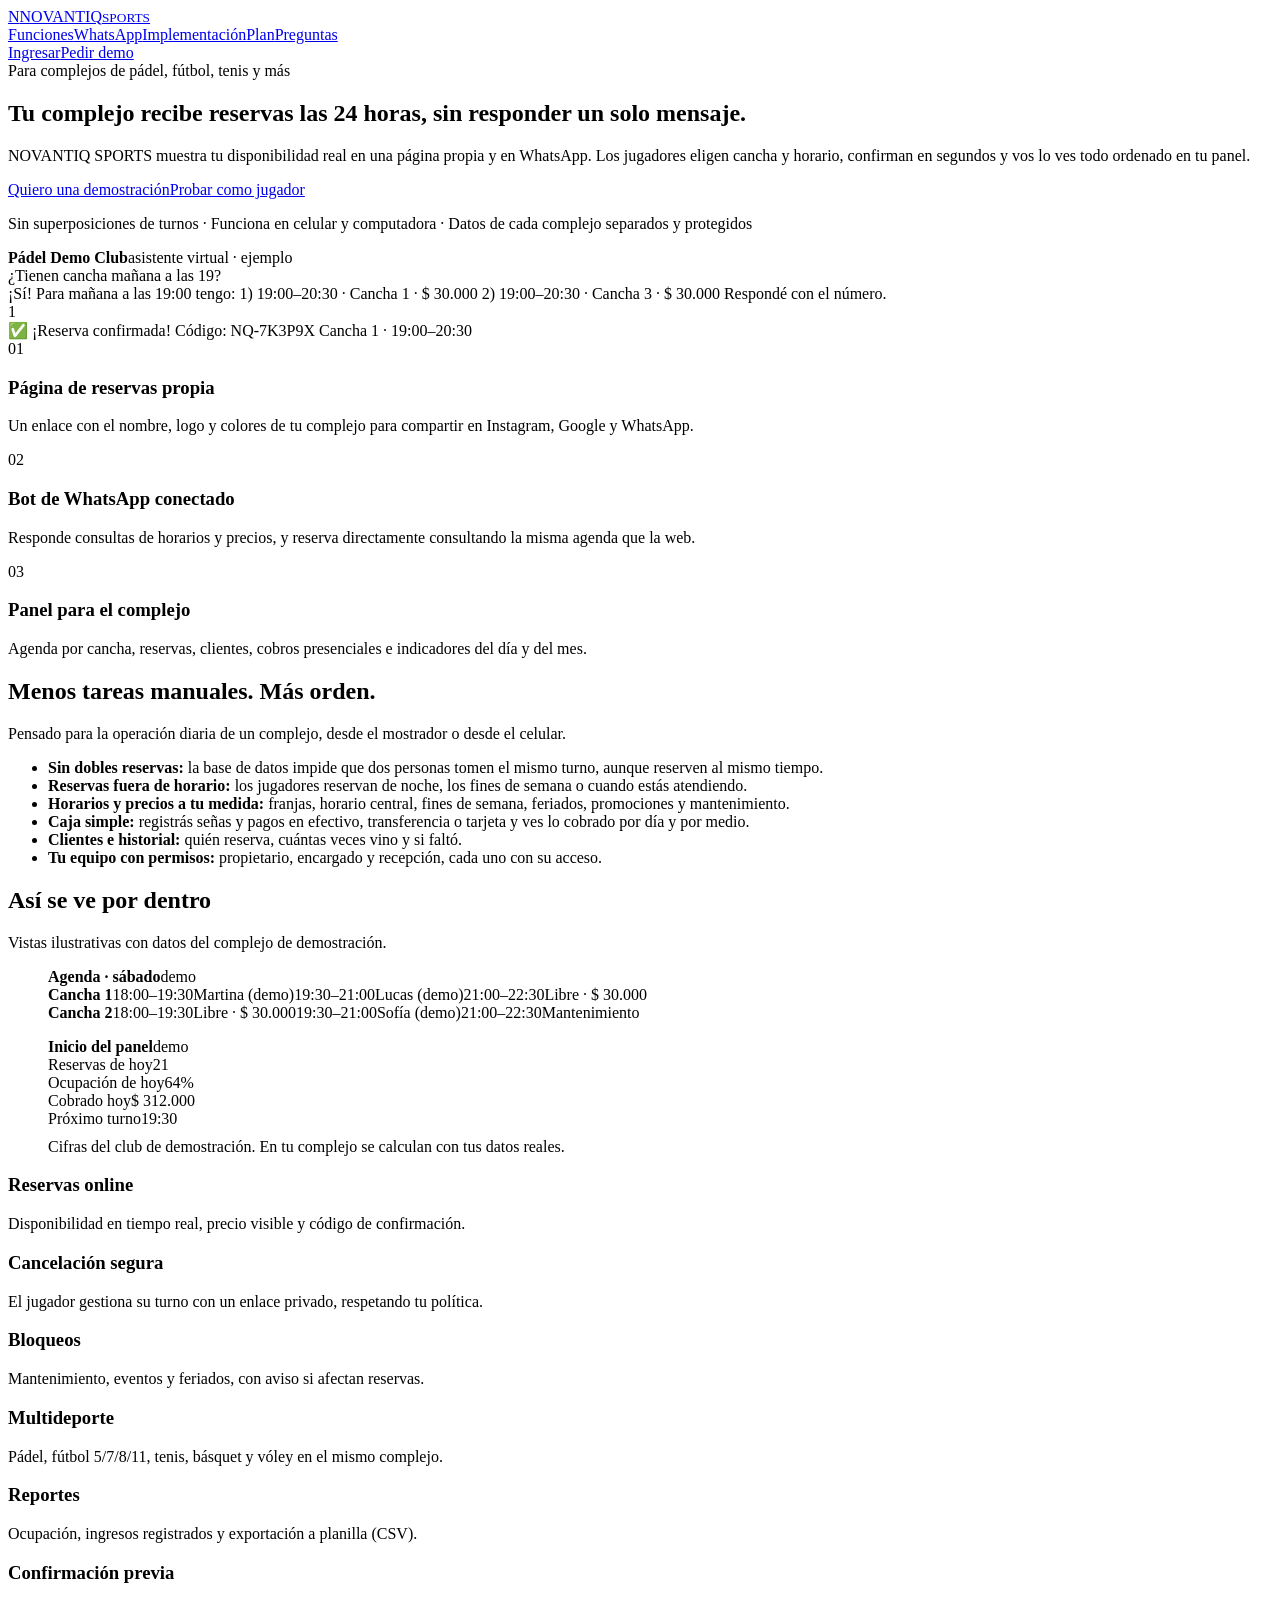
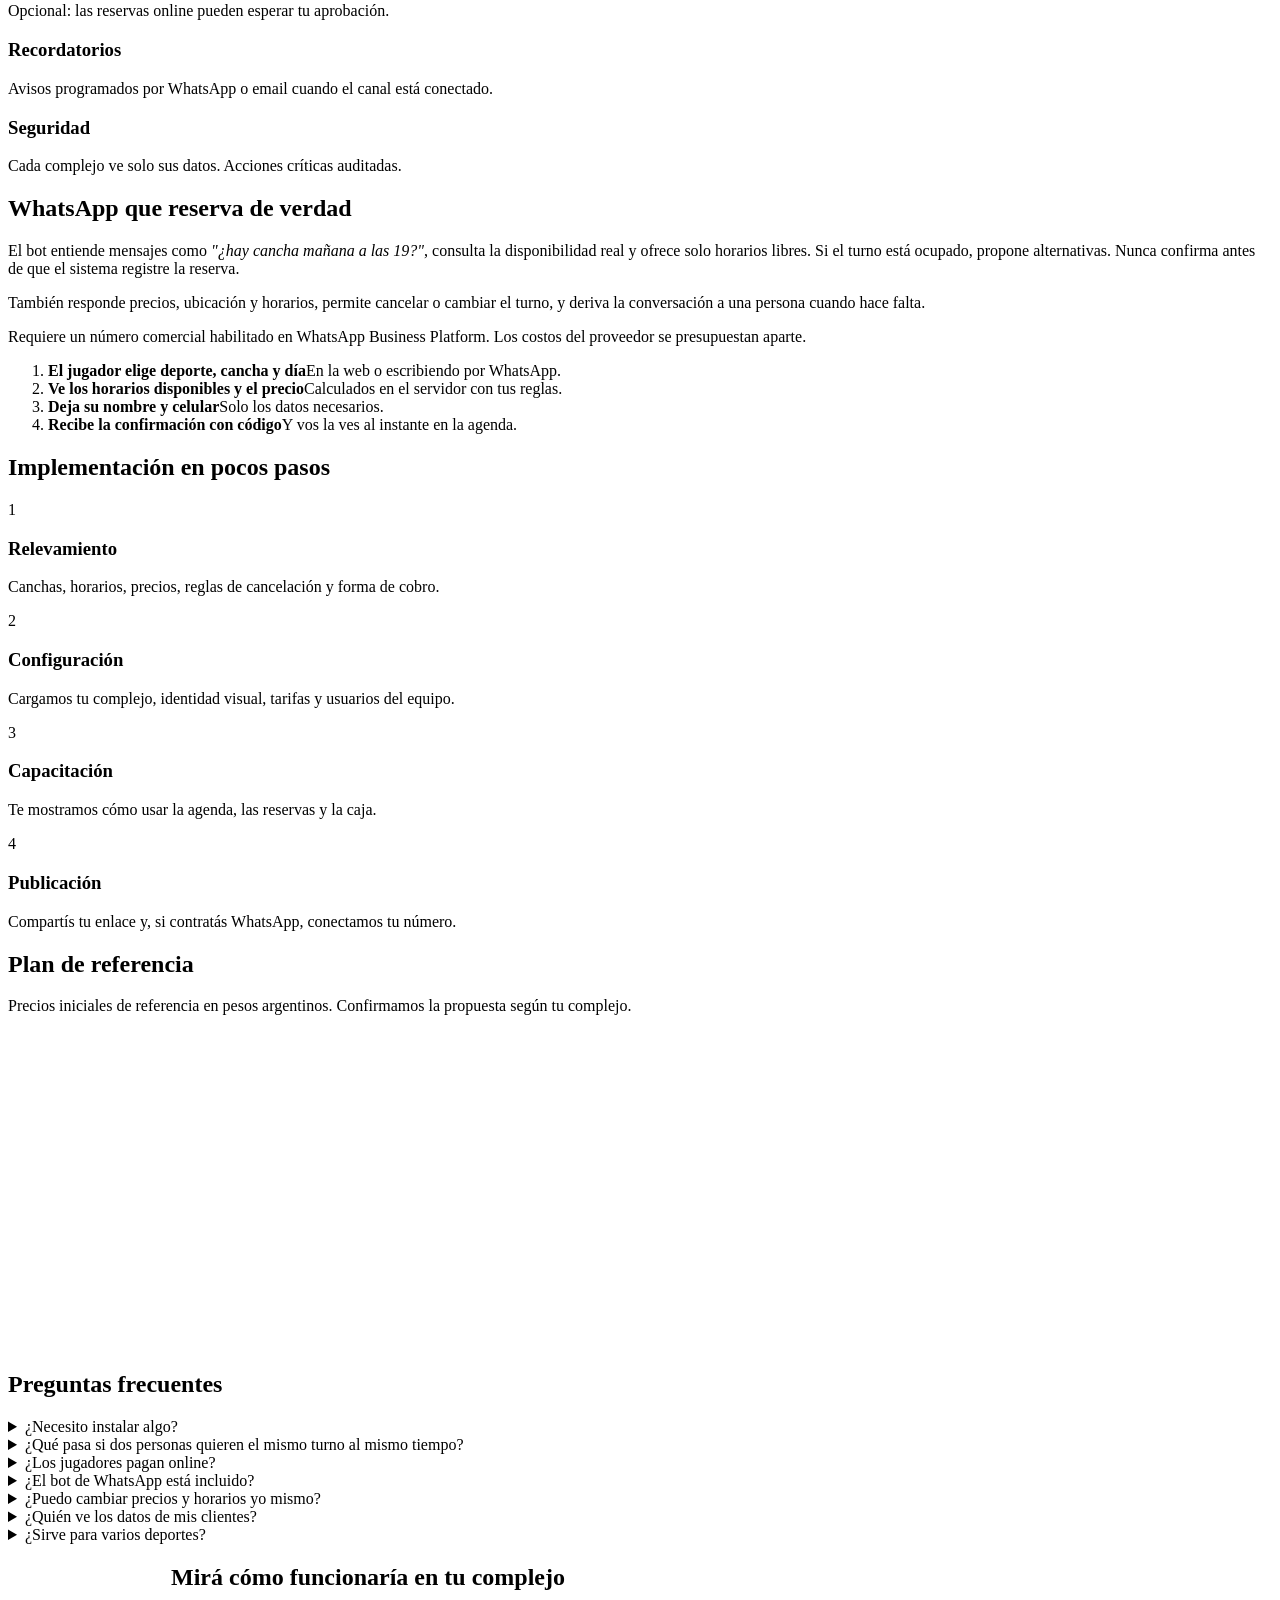
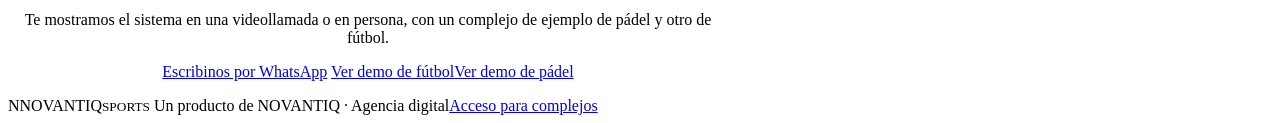
==== index.html @ 0470e84e "Publicación demo NOVANTIQ SPORTS" ====
<!doctype html>
<html lang="es">
<head>
  <meta charset="utf-8">
  <meta name="viewport" content="width=device-width, initial-scale=1">
  <title>NOVANTIQ SPORTS · Reservas online y por WhatsApp para complejos deportivos</title>
  <meta name="description" content="Sistema de reservas para canchas de pádel, fútbol y tenis: disponibilidad en tiempo real, bot de WhatsApp, agenda, caja y panel administrativo. Desarrollado por NOVANTIQ.">
  <meta property="og:title" content="NOVANTIQ SPORTS — Reservas para complejos deportivos">
  <meta property="og:description" content="Tus jugadores reservan solos, por la web o WhatsApp, sin superposiciones. Vos gestionás todo desde el celular.">
  <meta property="og:type" content="website">
  <meta name="theme-color" content="#0b0d0e">
  <link rel="icon" href="data:image/svg+xml,%3Csvg xmlns='http://www.w3.org/2000/svg' viewBox='0 0 32 32'%3E%3Crect width='32' height='32' rx='8' fill='%23c6ff3d'/%3E%3Ctext x='16' y='22' font-family='Arial' font-weight='900' font-size='17' text-anchor='middle' fill='%230b0d0e'%3EN%3C/text%3E%3C/svg%3E">
  <link rel="preconnect" href="https://fonts.googleapis.com">
  <link rel="stylesheet" href="https://fonts.googleapis.com/css2?family=Inter:wght@400;500;600;700&family=Space+Grotesk:wght@500;600;700&display=swap">
  <script type="module" crossorigin src="/novantiq-sports-demo/assets/index-CF0opkCV.js"></script>
  <link rel="modulepreload" crossorigin href="/novantiq-sports-demo/assets/ui-CecIe10a.js">
  <link rel="stylesheet" crossorigin href="/novantiq-sports-demo/assets/ui-BLBaG0Fy.css">
  <link rel="stylesheet" crossorigin href="/novantiq-sports-demo/assets/index-CpdHR9xT.css">
</head>
<body>
  <header class="l-nav"><div class="l-container row between">
    <a class="brand" href="./"><span class="brand-mark">N</span><span>NOVANTIQ<small>SPORTS</small></span></a>
    <nav class="l-links" aria-label="Principal"><a href="#funciones">Funciones</a><a href="#whatsapp">WhatsApp</a><a href="#implementacion">Implementación</a><a href="#plan">Plan</a><a href="#faq">Preguntas</a></nav>
    <div class="row"><a class="btn btn-ghost btn-sm" href="acceso.html">Ingresar</a><a class="btn btn-primary btn-sm" data-cta href="#demo">Pedir demo</a></div>
  </div></header>

  <main>
    <section class="l-hero"><div class="l-container l-hero-grid">
      <div class="stack-lg">
        <span class="badge b-accent">Para complejos de pádel, fútbol, tenis y más</span>
        <h1>Tu complejo recibe reservas <span class="hl">las 24 horas</span>, sin responder un solo mensaje.</h1>
        <p class="lead">NOVANTIQ SPORTS muestra tu disponibilidad real en una página propia y en WhatsApp. Los jugadores eligen cancha y horario, confirman en segundos y vos lo ves todo ordenado en tu panel.</p>
        <div class="row"><a class="btn btn-primary btn-lg" data-cta href="#demo">Quiero una demostración</a><a class="btn btn-lg" href="club/padel-demo">Probar como jugador</a></div>
        <p class="small muted">Sin superposiciones de turnos · Funciona en celular y computadora · Datos de cada complejo separados y protegidos</p>
      </div>
      <div class="l-phone" aria-label="Ejemplo ilustrativo de conversación con el bot (club de demostración)">
        <div class="l-phone-head"><strong>Pádel Demo Club</strong><span class="tiny">asistente virtual · ejemplo</span></div>
        <div class="l-chat">
          <div class="bubble in">¿Tienen cancha mañana a las 19?</div>
          <div class="bubble out">¡Sí! Para mañana a las 19:00 tengo:
1) 19:00–20:30 · Cancha 1 · $ 30.000
2) 19:00–20:30 · Cancha 3 · $ 30.000
Respondé con el número.</div>
          <div class="bubble in">1</div>
          <div class="bubble out">✅ ¡Reserva confirmada!
Código: NQ-7K3P9X
Cancha 1 · 19:00–20:30</div>
        </div>
      </div>
    </div></section>

    <section class="l-section" id="que-es"><div class="l-container grid grid-3">
      <div class="card stack"><span class="l-num">01</span><h3>Página de reservas propia</h3><p class="muted">Un enlace con el nombre, logo y colores de tu complejo para compartir en Instagram, Google y WhatsApp.</p></div>
      <div class="card stack"><span class="l-num">02</span><h3>Bot de WhatsApp conectado</h3><p class="muted">Responde consultas de horarios y precios, y reserva directamente consultando la misma agenda que la web.</p></div>
      <div class="card stack"><span class="l-num">03</span><h3>Panel para el complejo</h3><p class="muted">Agenda por cancha, reservas, clientes, cobros presenciales e indicadores del día y del mes.</p></div>
    </div></section>

    <section class="l-section" id="beneficios"><div class="l-container l-split">
      <div class="stack"><h2>Menos tareas manuales. Más orden.</h2><p class="muted">Pensado para la operación diaria de un complejo, desde el mostrador o desde el celular.</p></div>
      <ul class="l-checks">
        <li><b>Sin dobles reservas:</b> la base de datos impide que dos personas tomen el mismo turno, aunque reserven al mismo tiempo.</li>
        <li><b>Reservas fuera de horario:</b> los jugadores reservan de noche, los fines de semana o cuando estás atendiendo.</li>
        <li><b>Horarios y precios a tu medida:</b> franjas, horario central, fines de semana, feriados, promociones y mantenimiento.</li>
        <li><b>Caja simple:</b> registrás señas y pagos en efectivo, transferencia o tarjeta y ves lo cobrado por día y por medio.</li>
        <li><b>Clientes e historial:</b> quién reserva, cuántas veces vino y si faltó.</li>
        <li><b>Tu equipo con permisos:</b> propietario, encargado y recepción, cada uno con su acceso.</li>
      </ul>
    </div></section>

    <section class="l-section" id="funciones"><div class="l-container stack-lg">
      <div class="stack"><h2>Así se ve por dentro</h2><p class="muted">Vistas ilustrativas con datos del complejo de demostración.</p></div>
      <div class="grid grid-2">
        <figure class="card l-mock" aria-label="Vista previa del calendario de reservas">
          <figcaption class="row between"><strong>Agenda · sábado</strong><span class="badge b-accent">demo</span></figcaption>
          <div class="l-agenda">
            <div><b>Cancha 1</b><span class="ag-item booked"><span class="when">18:00–19:30</span>Martina (demo)</span><span class="ag-item booked"><span class="when">19:30–21:00</span>Lucas (demo)</span><span class="ag-item free"><span class="when">21:00–22:30</span>Libre · $ 30.000</span></div>
            <div><b>Cancha 2</b><span class="ag-item free"><span class="when">18:00–19:30</span>Libre · $ 30.000</span><span class="ag-item pending"><span class="when">19:30–21:00</span>Sofía (demo)</span><span class="ag-item blocked"><span class="when">21:00–22:30</span>Mantenimiento</span></div>
          </div>
        </figure>
        <figure class="card l-mock" aria-label="Vista previa del panel administrativo">
          <figcaption class="row between"><strong>Inicio del panel</strong><span class="badge b-accent">demo</span></figcaption>
          <div class="grid grid-2" style="gap:10px">
            <div class="card card-tight kpi"><span class="label">Reservas de hoy</span><span class="value">21</span></div>
            <div class="card card-tight kpi"><span class="label">Ocupación de hoy</span><span class="value">64%</span></div>
            <div class="card card-tight kpi"><span class="label">Cobrado hoy</span><span class="value">$ 312.000</span></div>
            <div class="card card-tight kpi"><span class="label">Próximo turno</span><span class="value">19:30</span></div>
          </div>
          <p class="tiny muted" style="margin:10px 0 0">Cifras del club de demostración. En tu complejo se calculan con tus datos reales.</p>
        </figure>
      </div>
      <div class="grid grid-4">
        <div class="card card-tight"><h3>Reservas online</h3><p class="small muted">Disponibilidad en tiempo real, precio visible y código de confirmación.</p></div>
        <div class="card card-tight"><h3>Cancelación segura</h3><p class="small muted">El jugador gestiona su turno con un enlace privado, respetando tu política.</p></div>
        <div class="card card-tight"><h3>Bloqueos</h3><p class="small muted">Mantenimiento, eventos y feriados, con aviso si afectan reservas.</p></div>
        <div class="card card-tight"><h3>Multideporte</h3><p class="small muted">Pádel, fútbol 5/7/8/11, tenis, básquet y vóley en el mismo complejo.</p></div>
        <div class="card card-tight"><h3>Reportes</h3><p class="small muted">Ocupación, ingresos registrados y exportación a planilla (CSV).</p></div>
        <div class="card card-tight"><h3>Confirmación previa</h3><p class="small muted">Opcional: las reservas online pueden esperar tu aprobación.</p></div>
        <div class="card card-tight"><h3>Recordatorios</h3><p class="small muted">Avisos programados por WhatsApp o email cuando el canal está conectado.</p></div>
        <div class="card card-tight"><h3>Seguridad</h3><p class="small muted">Cada complejo ve solo sus datos. Acciones críticas auditadas.</p></div>
      </div>
    </div></section>

    <section class="l-section" id="whatsapp"><div class="l-container l-split">
      <div class="stack"><h2>WhatsApp que reserva de verdad</h2>
        <p class="muted">El bot entiende mensajes como <i>"¿hay cancha mañana a las 19?"</i>, consulta la disponibilidad real y ofrece solo horarios libres. Si el turno está ocupado, propone alternativas. Nunca confirma antes de que el sistema registre la reserva.</p>
        <p class="muted">También responde precios, ubicación y horarios, permite cancelar o cambiar el turno, y deriva la conversación a una persona cuando hace falta.</p>
        <p class="small muted">Requiere un número comercial habilitado en WhatsApp Business Platform. Los costos del proveedor se presupuestan aparte.</p></div>
      <ol class="l-steps">
        <li><b>El jugador elige deporte, cancha y día</b><span>En la web o escribiendo por WhatsApp.</span></li>
        <li><b>Ve los horarios disponibles y el precio</b><span>Calculados en el servidor con tus reglas.</span></li>
        <li><b>Deja su nombre y celular</b><span>Solo los datos necesarios.</span></li>
        <li><b>Recibe la confirmación con código</b><span>Y vos la ves al instante en la agenda.</span></li>
      </ol>
    </div></section>

    <section class="l-section" id="implementacion"><div class="l-container stack-lg">
      <h2>Implementación en pocos pasos</h2>
      <div class="grid grid-4">
        <div class="card stack"><span class="l-num">1</span><h3>Relevamiento</h3><p class="small muted">Canchas, horarios, precios, reglas de cancelación y forma de cobro.</p></div>
        <div class="card stack"><span class="l-num">2</span><h3>Configuración</h3><p class="small muted">Cargamos tu complejo, identidad visual, tarifas y usuarios del equipo.</p></div>
        <div class="card stack"><span class="l-num">3</span><h3>Capacitación</h3><p class="small muted">Te mostramos cómo usar la agenda, las reservas y la caja.</p></div>
        <div class="card stack"><span class="l-num">4</span><h3>Publicación</h3><p class="small muted">Compartís tu enlace y, si contratás WhatsApp, conectamos tu número.</p></div>
      </div>
    </div></section>

    <section class="l-section" id="plan"><div class="l-container stack-lg">
      <div class="stack"><h2>Plan de referencia</h2><p class="muted">Precios iniciales de referencia en pesos argentinos. Confirmamos la propuesta según tu complejo.</p></div>
      <div id="plans" class="grid grid-2"><div class="card skeleton" style="height:320px"></div></div>
    </div></section>

    <section class="l-section" id="faq"><div class="l-container stack-lg" style="max-width:820px">
      <h2>Preguntas frecuentes</h2>
      <details class="card"><summary>¿Necesito instalar algo?</summary><p class="muted">No. Funciona en el navegador del celular o la computadora. Tus jugadores tampoco necesitan descargar nada.</p></details>
      <details class="card"><summary>¿Qué pasa si dos personas quieren el mismo turno al mismo tiempo?</summary><p class="muted">Solo una reserva se confirma. La otra persona recibe un aviso de que el horario ya no está disponible y puede elegir otro.</p></details>
      <details class="card"><summary>¿Los jugadores pagan online?</summary><p class="muted">En esta versión el pago se realiza en el complejo y lo registrás en la caja del panel. Los pagos y señas online están planificados para una próxima etapa.</p></details>
      <details class="card"><summary>¿El bot de WhatsApp está incluido?</summary><p class="muted">La integración está incluida en el plan. Para que funcione con tu número se necesita habilitarlo en WhatsApp Business Platform; las tarifas que cobra el proveedor por mensaje se presupuestan aparte.</p></details>
      <details class="card"><summary>¿Puedo cambiar precios y horarios yo mismo?</summary><p class="muted">Sí, desde el panel. Los cambios no modifican las reservas ya confirmadas: si un cambio afecta turnos futuros, el sistema te avisa antes de aplicarlo.</p></details>
      <details class="card"><summary>¿Quién ve los datos de mis clientes?</summary><p class="muted">Solo tu equipo. NOVANTIQ accede únicamente si vos lo autorizás, por tiempo limitado y con registro de auditoría.</p></details>
      <details class="card"><summary>¿Sirve para varios deportes?</summary><p class="muted">Sí: pádel, fútbol 5, 7, 8 y 11, tenis, básquet y vóley, con canchas de distintas características y precios.</p></details>
    </div></section>

    <section class="l-section l-cta" id="demo"><div class="l-container stack-lg" style="text-align:center;max-width:720px">
      <h2>Mirá cómo funcionaría en tu complejo</h2>
      <p class="muted">Te mostramos el sistema en una videollamada o en persona, con un complejo de ejemplo de pádel y otro de fútbol.</p>
      <div class="row" style="justify-content:center"><a class="btn btn-primary btn-lg" id="cta-wa" href="#" target="_blank" rel="noopener">Escribinos por WhatsApp</a>
        <a class="btn btn-lg" href="club/futbol-demo">Ver demo de fútbol</a><a class="btn btn-lg" href="club/padel-demo">Ver demo de pádel</a></div>
      <p class="small muted" id="cta-note"></p>
    </div></section>
  </main>

  <footer class="l-footer"><div class="l-container row between"><span class="brand"><span class="brand-mark">N</span><span>NOVANTIQ<small>SPORTS</small></span></span>
    <span class="small muted">Un producto de NOVANTIQ · Agencia digital</span><a class="small" href="acceso.html">Acceso para complejos</a></div></footer>
</body>
</html>
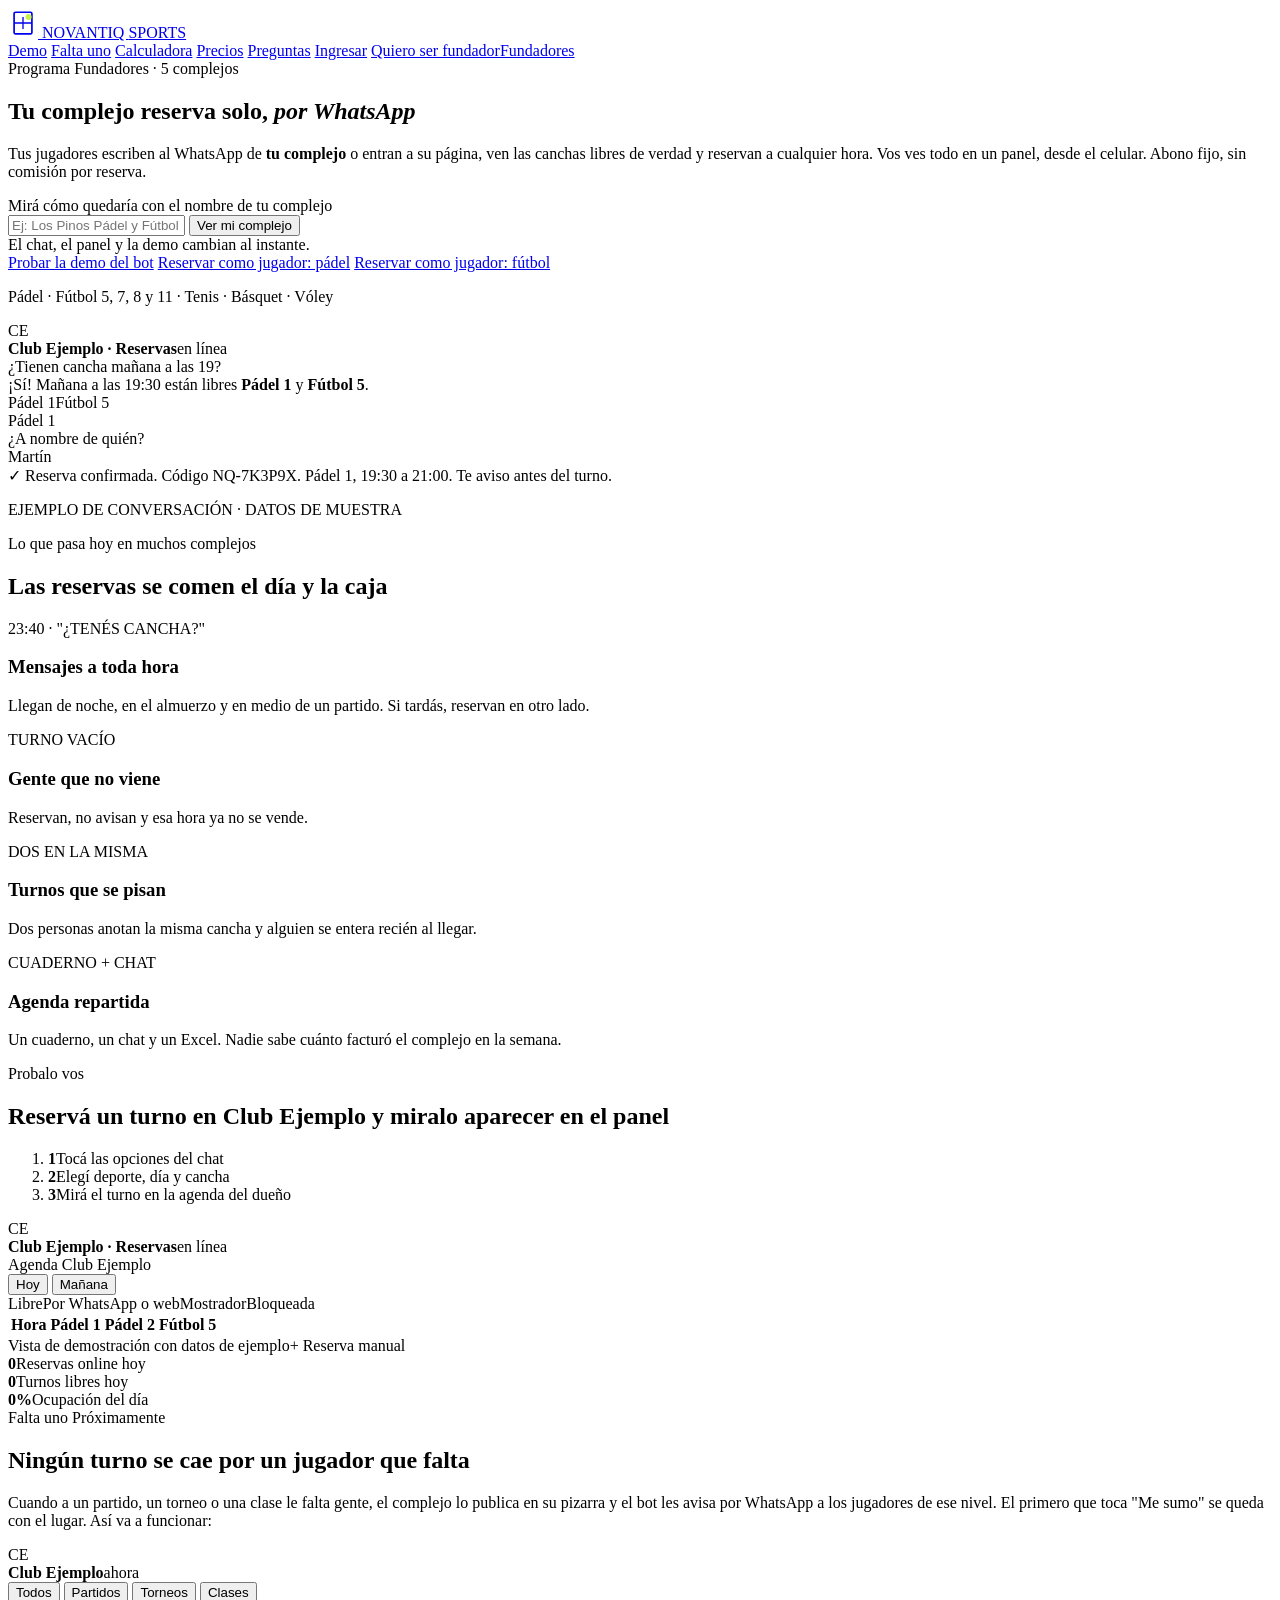
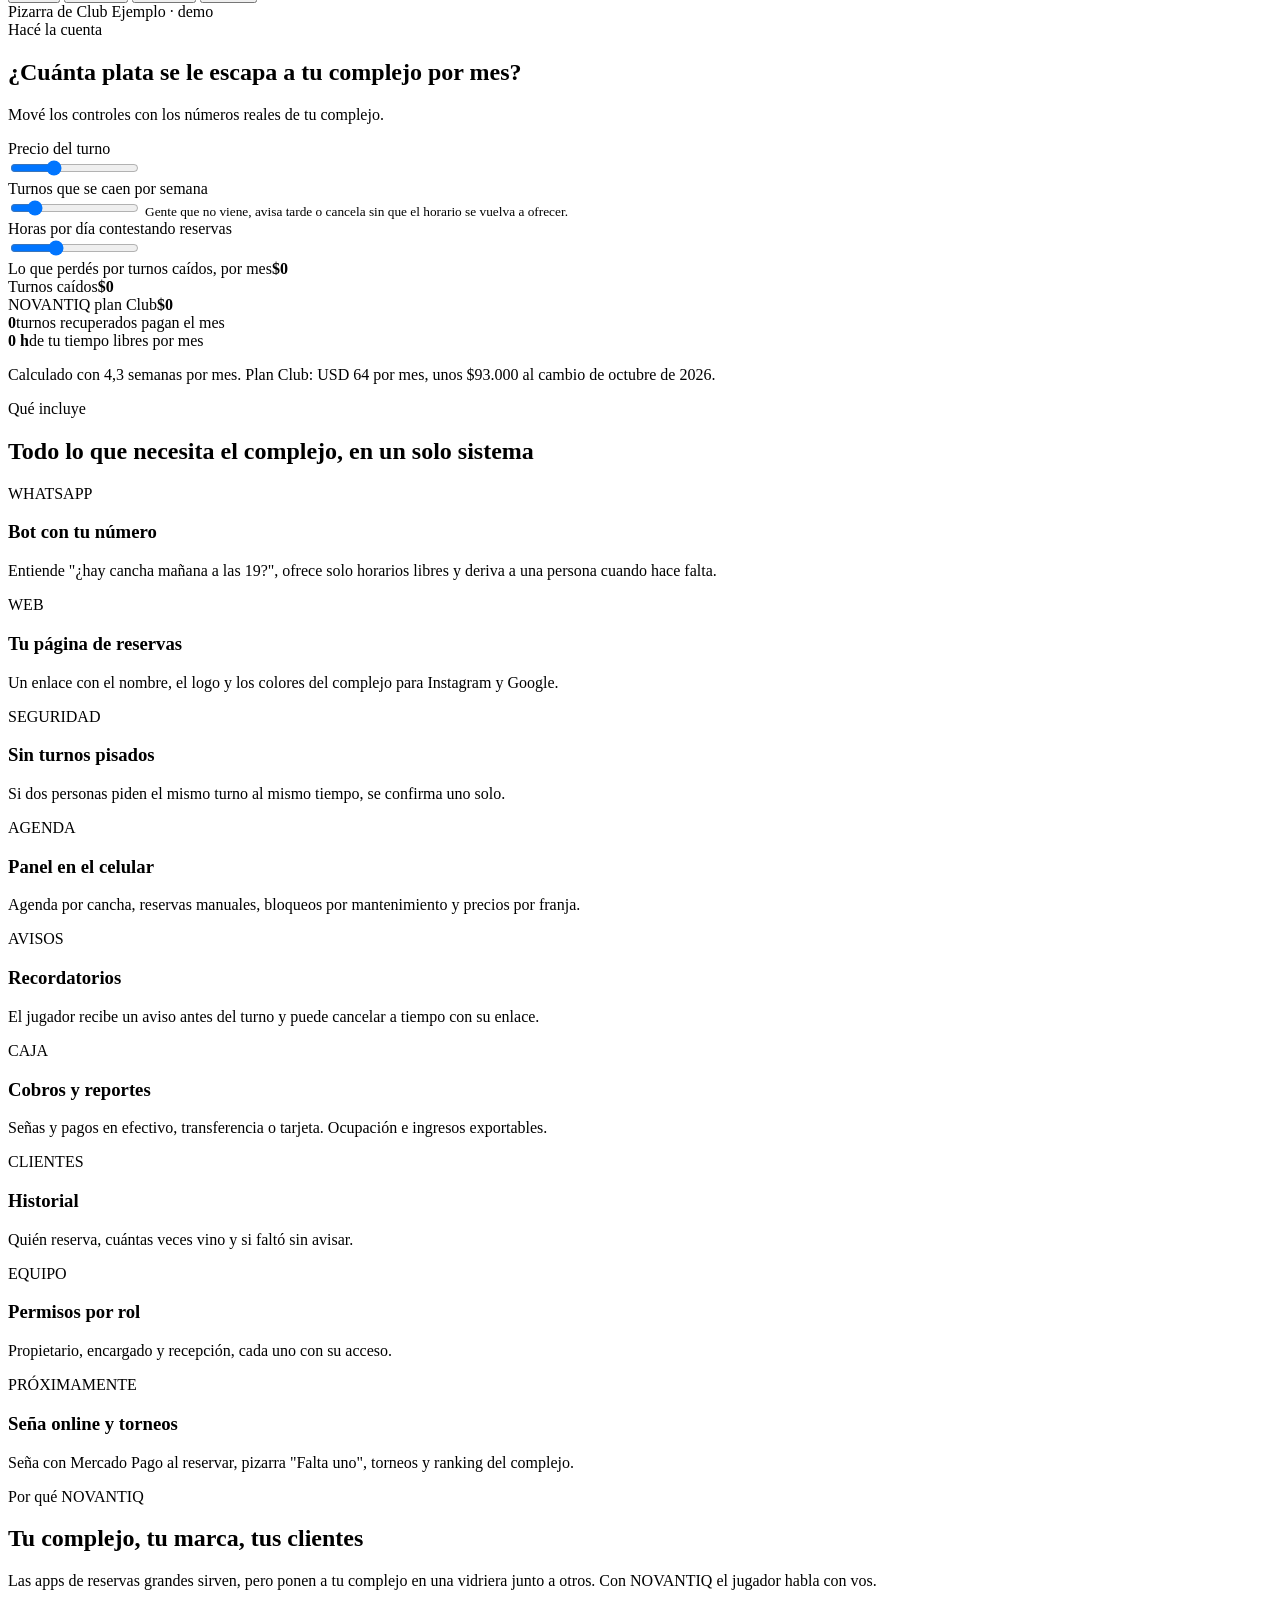
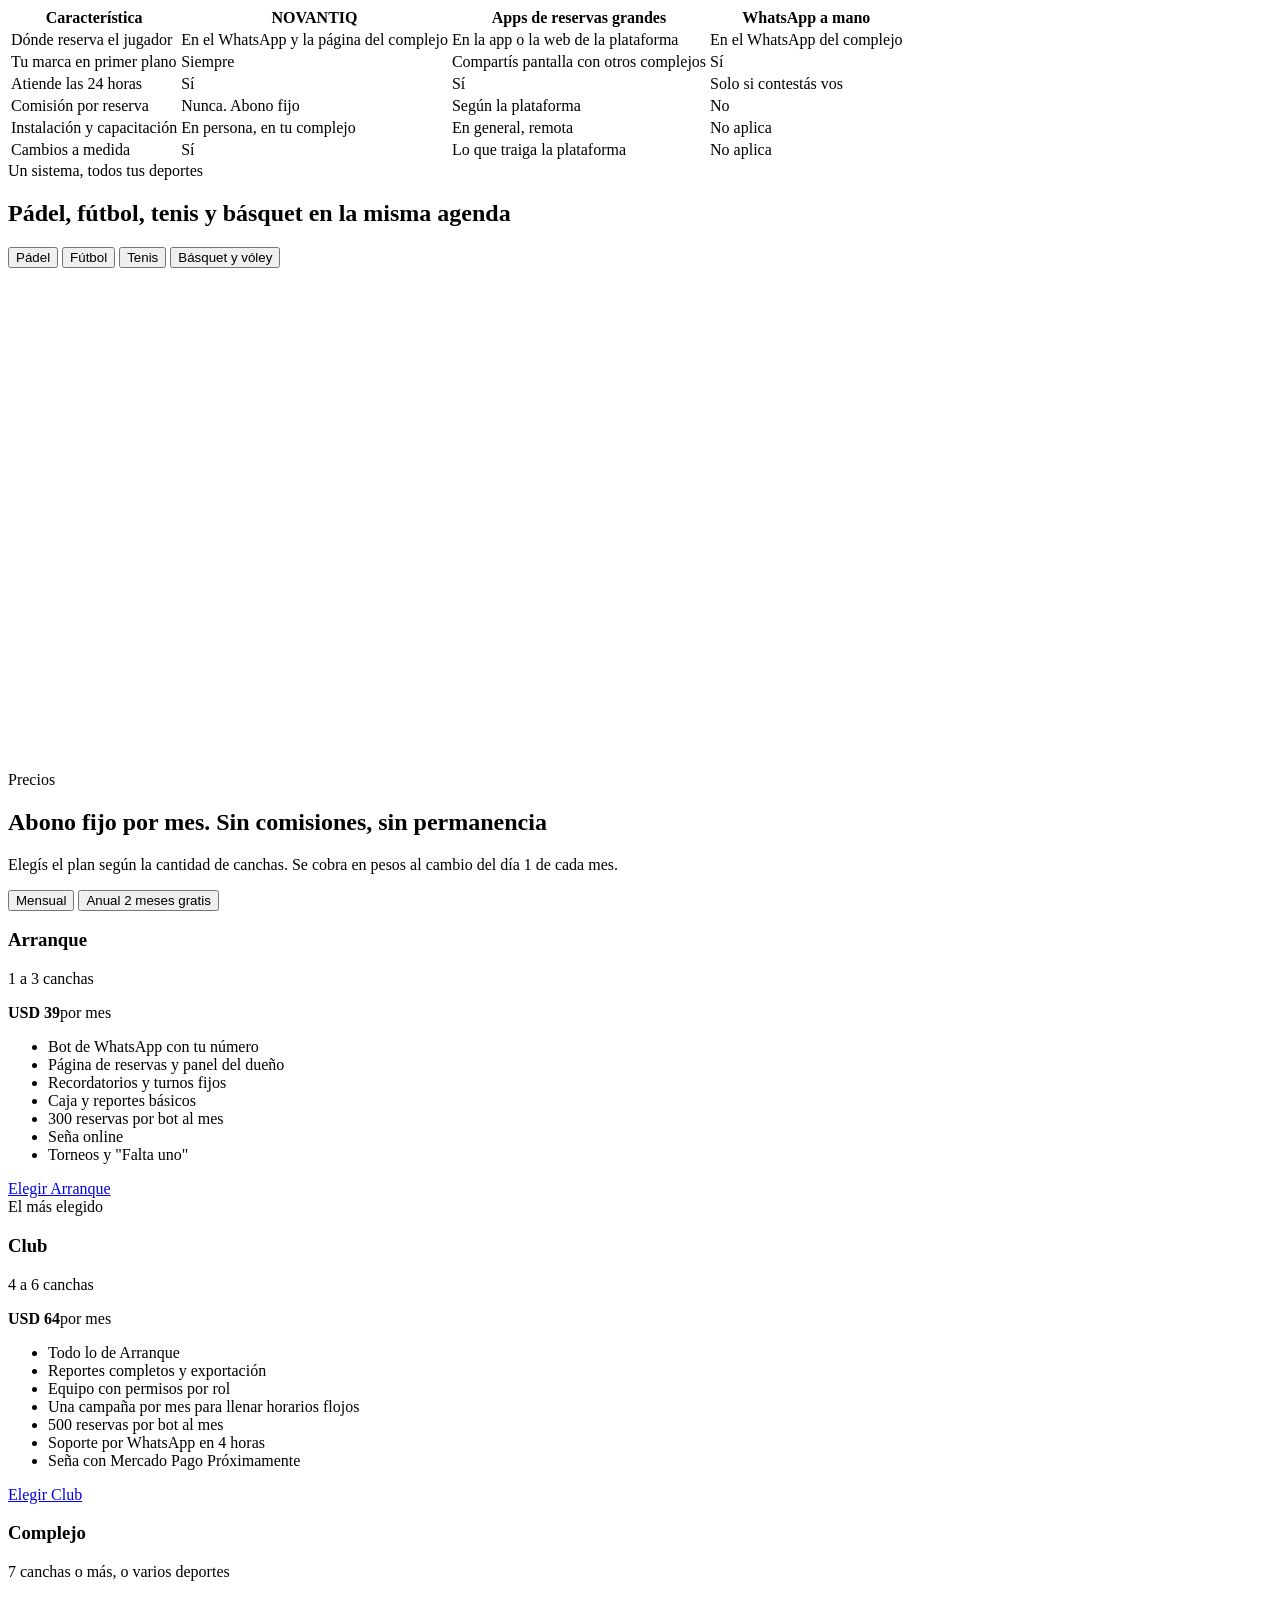
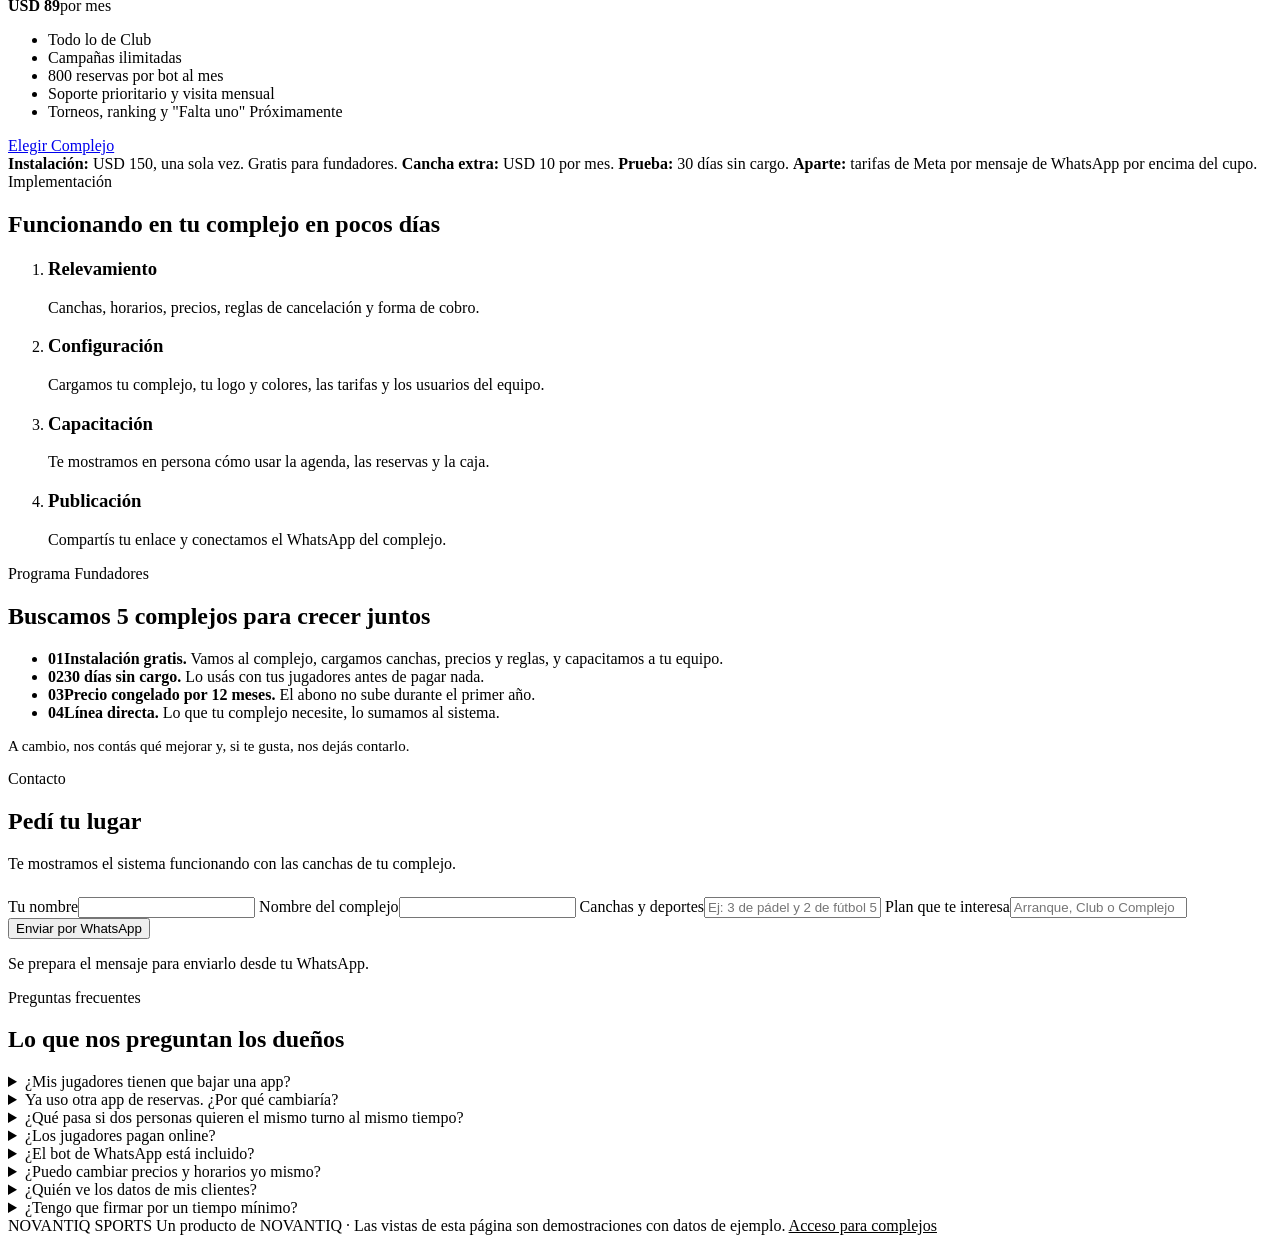
==== commit d91e64ab: "Publicar la nueva landing de NOVANTIQ SPORTS La portada pasa a ser la landing rediseñada (fuente en " ====
--- a/index.html
+++ b/index.html
@@ -2,153 +2,406 @@
 <html lang="es">
 <head>
   <meta charset="utf-8">
-  <meta name="viewport" content="width=device-width, initial-scale=1">
-  <title>NOVANTIQ SPORTS · Reservas online y por WhatsApp para complejos deportivos</title>
-  <meta name="description" content="Sistema de reservas para canchas de pádel, fútbol y tenis: disponibilidad en tiempo real, bot de WhatsApp, agenda, caja y panel administrativo. Desarrollado por NOVANTIQ.">
-  <meta property="og:title" content="NOVANTIQ SPORTS — Reservas para complejos deportivos">
-  <meta property="og:description" content="Tus jugadores reservan solos, por la web o WhatsApp, sin superposiciones. Vos gestionás todo desde el celular.">
+  <meta name="viewport" content="width=device-width, initial-scale=1, viewport-fit=cover">
+  <title>NOVANTIQ SPORTS · Reservas por WhatsApp y online para complejos deportivos</title>
+  <meta name="description" content="Tu complejo de pádel, fútbol, tenis o básquet reserva solo, por WhatsApp y por la web, con disponibilidad real, recordatorios y un panel para el dueño. Desarrollado por NOVANTIQ.">
+  <meta property="og:title" content="NOVANTIQ SPORTS — Tu complejo reserva solo, por WhatsApp">
+  <meta property="og:description" content="Disponibilidad real, sin turnos pisados y con todo el control desde el celular. Abono fijo, sin comisión por reserva.">
   <meta property="og:type" content="website">
-  <meta name="theme-color" content="#0b0d0e">
-  <link rel="icon" href="data:image/svg+xml,%3Csvg xmlns='http://www.w3.org/2000/svg' viewBox='0 0 32 32'%3E%3Crect width='32' height='32' rx='8' fill='%23c6ff3d'/%3E%3Ctext x='16' y='22' font-family='Arial' font-weight='900' font-size='17' text-anchor='middle' fill='%230b0d0e'%3EN%3C/text%3E%3C/svg%3E">
+  <meta name="theme-color" content="#0B1F2A">
+  <link rel="icon" href="data:image/svg+xml,%3Csvg xmlns='http://www.w3.org/2000/svg' viewBox='0 0 32 32'%3E%3Crect width='32' height='32' rx='7' fill='%230B1F2A'/%3E%3Crect x='7' y='5' width='18' height='22' rx='1.5' fill='none' stroke='%23EAF2F0' stroke-width='1.8'/%3E%3Cpath d='M7 16h18M16 9.5v13' stroke='%23EAF2F0' stroke-width='1.4'/%3E%3Ccircle cx='21.5' cy='10' r='3' fill='%23C8F048'/%3E%3C/svg%3E">
   <link rel="preconnect" href="https://fonts.googleapis.com">
-  <link rel="stylesheet" href="https://fonts.googleapis.com/css2?family=Inter:wght@400;500;600;700&family=Space+Grotesk:wght@500;600;700&display=swap">
-  <script type="module" crossorigin src="/novantiq-sports-demo/assets/index-CF0opkCV.js"></script>
-  <link rel="modulepreload" crossorigin href="/novantiq-sports-demo/assets/ui-CecIe10a.js">
-  <link rel="stylesheet" crossorigin href="/novantiq-sports-demo/assets/ui-BLBaG0Fy.css">
-  <link rel="stylesheet" crossorigin href="/novantiq-sports-demo/assets/index-CpdHR9xT.css">
+  <link rel="preconnect" href="https://fonts.gstatic.com" crossorigin>
+  <link rel="stylesheet" href="https://fonts.googleapis.com/css2?family=Archivo:wdth,wght@62..125,500..900&family=Figtree:wght@400;500;600;700&family=JetBrains+Mono:wght@500;700&display=swap">
+  <link rel="stylesheet" crossorigin href="/novantiq-sports-demo/assets/landing-6b359d8d.css">
 </head>
 <body>
-  <header class="l-nav"><div class="l-container row between">
-    <a class="brand" href="./"><span class="brand-mark">N</span><span>NOVANTIQ<small>SPORTS</small></span></a>
-    <nav class="l-links" aria-label="Principal"><a href="#funciones">Funciones</a><a href="#whatsapp">WhatsApp</a><a href="#implementacion">Implementación</a><a href="#plan">Plan</a><a href="#faq">Preguntas</a></nav>
-    <div class="row"><a class="btn btn-ghost btn-sm" href="acceso.html">Ingresar</a><a class="btn btn-primary btn-sm" data-cta href="#demo">Pedir demo</a></div>
-  </div></header>
-
-  <main>
-    <section class="l-hero"><div class="l-container l-hero-grid">
-      <div class="stack-lg">
-        <span class="badge b-accent">Para complejos de pádel, fútbol, tenis y más</span>
-        <h1>Tu complejo recibe reservas <span class="hl">las 24 horas</span>, sin responder un solo mensaje.</h1>
-        <p class="lead">NOVANTIQ SPORTS muestra tu disponibilidad real en una página propia y en WhatsApp. Los jugadores eligen cancha y horario, confirman en segundos y vos lo ves todo ordenado en tu panel.</p>
-        <div class="row"><a class="btn btn-primary btn-lg" data-cta href="#demo">Quiero una demostración</a><a class="btn btn-lg" href="club/padel-demo">Probar como jugador</a></div>
-        <p class="small muted">Sin superposiciones de turnos · Funciona en celular y computadora · Datos de cada complejo separados y protegidos</p>
-      </div>
-      <div class="l-phone" aria-label="Ejemplo ilustrativo de conversación con el bot (club de demostración)">
-        <div class="l-phone-head"><strong>Pádel Demo Club</strong><span class="tiny">asistente virtual · ejemplo</span></div>
-        <div class="l-chat">
-          <div class="bubble in">¿Tienen cancha mañana a las 19?</div>
-          <div class="bubble out">¡Sí! Para mañana a las 19:00 tengo:
-1) 19:00–20:30 · Cancha 1 · $ 30.000
-2) 19:00–20:30 · Cancha 3 · $ 30.000
-Respondé con el número.</div>
-          <div class="bubble in">1</div>
-          <div class="bubble out">✅ ¡Reserva confirmada!
-Código: NQ-7K3P9X
-Cancha 1 · 19:00–20:30</div>
-        </div>
-      </div>
-    </div></section>
-
-    <section class="l-section" id="que-es"><div class="l-container grid grid-3">
-      <div class="card stack"><span class="l-num">01</span><h3>Página de reservas propia</h3><p class="muted">Un enlace con el nombre, logo y colores de tu complejo para compartir en Instagram, Google y WhatsApp.</p></div>
-      <div class="card stack"><span class="l-num">02</span><h3>Bot de WhatsApp conectado</h3><p class="muted">Responde consultas de horarios y precios, y reserva directamente consultando la misma agenda que la web.</p></div>
-      <div class="card stack"><span class="l-num">03</span><h3>Panel para el complejo</h3><p class="muted">Agenda por cancha, reservas, clientes, cobros presenciales e indicadores del día y del mes.</p></div>
-    </div></section>
-
-    <section class="l-section" id="beneficios"><div class="l-container l-split">
-      <div class="stack"><h2>Menos tareas manuales. Más orden.</h2><p class="muted">Pensado para la operación diaria de un complejo, desde el mostrador o desde el celular.</p></div>
-      <ul class="l-checks">
-        <li><b>Sin dobles reservas:</b> la base de datos impide que dos personas tomen el mismo turno, aunque reserven al mismo tiempo.</li>
-        <li><b>Reservas fuera de horario:</b> los jugadores reservan de noche, los fines de semana o cuando estás atendiendo.</li>
-        <li><b>Horarios y precios a tu medida:</b> franjas, horario central, fines de semana, feriados, promociones y mantenimiento.</li>
-        <li><b>Caja simple:</b> registrás señas y pagos en efectivo, transferencia o tarjeta y ves lo cobrado por día y por medio.</li>
-        <li><b>Clientes e historial:</b> quién reserva, cuántas veces vino y si faltó.</li>
-        <li><b>Tu equipo con permisos:</b> propietario, encargado y recepción, cada uno con su acceso.</li>
+<header class="nav">
+  <div class="wrap">
+    <a class="logo" href="./" aria-label="NOVANTIQ SPORTS, inicio">
+      <svg width="30" height="30" viewBox="0 0 32 32" aria-hidden="true"><rect x="6.5" y="4.5" width="19" height="23" rx="1.5" fill="none" stroke="currentColor" stroke-width="1.8"/><path d="M6.5 16h19M16 9.5v13" stroke="currentColor" stroke-width="1.4"/><circle cx="22" cy="9.5" r="3.2" fill="#C8F048"/></svg>
+      NOVANTIQ <span>SPORTS</span>
+    </a>
+    <nav class="nav-links" aria-label="Principal">
+      <a href="#demo">Demo</a>
+      <a href="#falta-uno">Falta uno</a>
+      <a href="#calculadora">Calculadora</a>
+      <a href="#precios">Precios</a>
+      <a href="#preguntas">Preguntas</a>
+      <a class="btn btn-ghost btn-login" href="acceso.html">Ingresar</a>
+      <a class="btn btn-ball" href="#fundadores"><span class="cta-lg">Quiero ser fundador</span><span class="cta-sm">Fundadores</span></a>
+    </nav>
+  </div>
+</header>
+
+<main>
+<section class="hero on-court court-lines" id="top">
+  <div class="wrap">
+    <div>
+      <span class="badge">Programa Fundadores · 5 complejos</span>
+      <h1>Tu complejo reserva solo, <em>por WhatsApp</em></h1>
+      <p class="lead">Tus jugadores escriben al WhatsApp de <strong data-club>tu complejo</strong> o entran a su página, ven las canchas libres de verdad y reservan a cualquier hora. Vos ves todo en un panel, desde el celular. Abono fijo, sin comisión por reserva.</p>
+      <form class="personalize" id="club-form" autocomplete="off">
+        <label for="club-input">Mirá cómo quedaría con el nombre de tu complejo</label>
+        <div class="row">
+          <input id="club-input" name="club" maxlength="40" placeholder="Ej: Los Pinos Pádel y Fútbol">
+          <button class="btn btn-ball" type="submit">Ver mi complejo</button>
+        </div>
+        <span class="hint">El chat, el panel y la demo cambian al instante.</span>
+      </form>
+      <div class="try-row">
+        <a href="#demo">Probar la demo del bot</a>
+        <a href="club/padel-demo">Reservar como jugador: pádel</a>
+        <a href="club/futbol-demo">Reservar como jugador: fútbol</a>
+      </div>
+      <p class="sports-line">Pádel · Fútbol 5, 7, 8 y 11 · Tenis · Básquet · Vóley</p>
+    </div>
+    <div>
+      <div class="phone" aria-label="Ejemplo de conversación con el bot del complejo">
+        <div class="phone-top"><div class="avatar" data-initials>CE</div><div><b><span data-club>Club Ejemplo</span> · Reservas</b>en línea</div></div>
+        <div class="chat" id="hero-chat">
+          <div class="msg out">¿Tienen cancha mañana a las 19?</div>
+          <div class="msg in">¡Sí! Mañana a las 19:30 están libres <b>Pádel 1</b> y <b>Fútbol 5</b>.<div class="opts"><span>Pádel 1</span><span>Fútbol 5</span></div></div>
+          <div class="msg out">Pádel 1</div>
+          <div class="msg in">¿A nombre de quién?</div>
+          <div class="msg out">Martín</div>
+          <div class="msg in ok">✓ Reserva confirmada. Código NQ-7K3P9X. Pádel 1, 19:30 a 21:00. Te aviso antes del turno.</div>
+        </div>
+      </div>
+      <p class="demo-note">EJEMPLO DE CONVERSACIÓN · DATOS DE MUESTRA</p>
+    </div>
+  </div>
+</section>
+
+<section>
+  <div class="wrap">
+    <div class="head">
+      <span class="eyebrow">Lo que pasa hoy en muchos complejos</span>
+      <h2>Las reservas se comen el día y la caja</h2>
+    </div>
+    <div class="pains">
+      <div class="pain"><span class="tag">23:40 · "¿TENÉS CANCHA?"</span><h3>Mensajes a toda hora</h3><p>Llegan de noche, en el almuerzo y en medio de un partido. Si tardás, reservan en otro lado.</p></div>
+      <div class="pain"><span class="tag">TURNO VACÍO</span><h3>Gente que no viene</h3><p>Reservan, no avisan y esa hora ya no se vende.</p></div>
+      <div class="pain"><span class="tag">DOS EN LA MISMA</span><h3>Turnos que se pisan</h3><p>Dos personas anotan la misma cancha y alguien se entera recién al llegar.</p></div>
+      <div class="pain"><span class="tag">CUADERNO + CHAT</span><h3>Agenda repartida</h3><p>Un cuaderno, un chat y un Excel. Nadie sabe cuánto facturó el complejo en la semana.</p></div>
+    </div>
+  </div>
+</section>
+
+<section class="on-court" id="demo">
+  <div class="wrap">
+    <div class="head">
+      <span class="eyebrow">Probalo vos</span>
+      <h2>Reservá un turno en <span data-club>Club Ejemplo</span> y miralo aparecer en el panel</h2>
+      <ol class="demo-steps">
+        <li><b>1</b>Tocá las opciones del chat</li>
+        <li><b>2</b>Elegí deporte, día y cancha</li>
+        <li><b>3</b>Mirá el turno en la agenda del dueño</li>
+      </ol>
+    </div>
+    <div class="demo-grid">
+      <div class="phone" aria-label="Demo interactiva del bot de reservas">
+        <div class="phone-top"><div class="avatar" data-initials>CE</div><div><b><span data-club>Club Ejemplo</span> · Reservas</b><span id="bot-status">en línea</span></div></div>
+        <div class="chat" id="bot" aria-live="polite"></div>
+      </div>
+      <div class="demo-side">
+        <div class="mock">
+          <div class="mock-bar">
+            <div class="mock-title">Agenda <span class="club-chip" data-club>Club Ejemplo</span></div>
+            <div class="days" role="tablist" aria-label="Día">
+              <button role="tab" id="day-0" aria-selected="true" data-day="0">Hoy</button>
+              <button role="tab" id="day-1" aria-selected="false" data-day="1">Mañana</button>
+            </div>
+          </div>
+          <div class="legend"><span><i style="background:var(--free)"></i>Libre</span><span><i style="background:var(--wa)"></i>Por WhatsApp o web</span><span><i style="background:var(--busy)"></i>Mostrador</span><span><i style="background:var(--block)"></i>Bloqueada</span></div>
+          <div class="grid-scroll">
+            <table class="agenda" id="agenda" aria-label="Agenda de demostración">
+              <thead><tr><th scope="col"><span class="sr-only">Hora</span></th><th scope="col">Pádel 1</th><th scope="col">Pádel 2</th><th scope="col">Fútbol 5</th></tr></thead>
+              <tbody id="agenda-body"></tbody>
+            </table>
+          </div>
+          <div class="mock-foot"><span>Vista de demostración con datos de ejemplo</span><span class="fab">+ Reserva manual</span></div>
+        </div>
+        <div class="stats" aria-live="polite">
+          <div class="stat"><b id="st-res">0</b><span>Reservas online hoy</span></div>
+          <div class="stat"><b id="st-free">0</b><span>Turnos libres hoy</span></div>
+          <div class="stat"><b id="st-occ">0%</b><span>Ocupación del día</span></div>
+        </div>
+      </div>
+    </div>
+  </div>
+</section>
+
+<section id="falta-uno">
+  <div class="wrap">
+    <div class="fu-top">
+      <div class="head">
+        <span class="eyebrow">Falta uno <span class="tag-soon">Próximamente</span></span>
+        <h2>Ningún turno se cae por un jugador que falta</h2>
+        <p class="lead">Cuando a un partido, un torneo o una clase le falta gente, el complejo lo publica en su pizarra y el bot les avisa por WhatsApp a los jugadores de ese nivel. El primero que toca "Me sumo" se queda con el lugar. Así va a funcionar:</p>
+      </div>
+      <div class="notif" aria-live="polite">
+        <div class="notif-h"><div class="avatar" data-initials>CE</div><b><span data-club>Club Ejemplo</span></b>ahora</div>
+        <div class="notif-b" id="notif-text"></div>
+        <small id="notif-sub"></small>
+      </div>
+    </div>
+    <div class="fu-bar">
+      <div class="chips" role="group" aria-label="Filtrar la pizarra" id="fu-chips">
+        <button type="button" aria-pressed="true" data-f="all">Todos <span class="n"></span></button>
+        <button type="button" aria-pressed="false" data-f="partido">Partidos <span class="n"></span></button>
+        <button type="button" aria-pressed="false" data-f="torneo">Torneos <span class="n"></span></button>
+        <button type="button" aria-pressed="false" data-f="clase">Clases <span class="n"></span></button>
+      </div>
+      <span class="eyebrow">Pizarra de <span data-club>Club Ejemplo</span> · demo</span>
+    </div>
+    <div class="board" id="board"></div>
+  </div>
+</section>
+
+<section id="calculadora" style="background:var(--surface);border-block:1px solid var(--line)">
+  <div class="wrap">
+    <div class="head">
+      <span class="eyebrow">Hacé la cuenta</span>
+      <h2>¿Cuánta plata se le escapa a tu complejo por mes?</h2>
+      <p class="lead">Mové los controles con los números reales de tu complejo.</p>
+    </div>
+    <div class="calc">
+      <div class="calc-in" style="background:var(--bg)">
+        <div class="field">
+          <div class="field-top"><label for="c-precio">Precio del turno</label><output id="o-precio" for="c-precio"></output></div>
+          <input type="range" id="c-precio" min="15000" max="120000" step="1000" value="48000">
+        </div>
+        <div class="field">
+          <div class="field-top"><label for="c-caidas">Turnos que se caen por semana</label><output id="o-caidas" for="c-caidas"></output></div>
+          <input type="range" id="c-caidas" min="0" max="20" step="1" value="3">
+          <small>Gente que no viene, avisa tarde o cancela sin que el horario se vuelva a ofrecer.</small>
+        </div>
+        <div class="field">
+          <div class="field-top"><label for="c-horas">Horas por día contestando reservas</label><output id="o-horas" for="c-horas"></output></div>
+          <input type="range" id="c-horas" min="0" max="6" step="0.5" value="2">
+        </div>
+      </div>
+      <div class="calc-out" aria-live="polite">
+        <div class="loss"><span>Lo que perdés por turnos caídos, por mes</span><b id="r-loss">$0</b></div>
+        <div class="bars">
+          <div class="bar-row"><div class="lbl"><span>Turnos caídos</span><b id="r-loss2">$0</b></div><div class="track"><div class="fill loss-f" id="b-loss"></div></div></div>
+          <div class="bar-row"><div class="lbl"><span>NOVANTIQ plan Club</span><b id="r-cost">$0</b></div><div class="track"><div class="fill cost-f" id="b-cost"></div></div></div>
+        </div>
+        <div class="calc-facts">
+          <div><b id="r-turnos">0</b><span>turnos recuperados pagan el mes</span></div>
+          <div><b id="r-hs">0 h</b><span>de tu tiempo libres por mes</span></div>
+        </div>
+        <p class="calc-note">Calculado con 4,3 semanas por mes. Plan Club: USD 64 por mes, unos $93.000 al cambio de octubre de 2026.</p>
+      </div>
+    </div>
+  </div>
+</section>
+
+<section>
+  <div class="wrap">
+    <div class="head">
+      <span class="eyebrow">Qué incluye</span>
+      <h2>Todo lo que necesita el complejo, en un solo sistema</h2>
+    </div>
+    <div class="features">
+      <div class="feat"><span class="tag">WHATSAPP</span><h3>Bot con tu número</h3><p>Entiende "¿hay cancha mañana a las 19?", ofrece solo horarios libres y deriva a una persona cuando hace falta.</p></div>
+      <div class="feat"><span class="tag">WEB</span><h3>Tu página de reservas</h3><p>Un enlace con el nombre, el logo y los colores del complejo para Instagram y Google.</p></div>
+      <div class="feat"><span class="tag">SEGURIDAD</span><h3>Sin turnos pisados</h3><p>Si dos personas piden el mismo turno al mismo tiempo, se confirma uno solo.</p></div>
+      <div class="feat"><span class="tag">AGENDA</span><h3>Panel en el celular</h3><p>Agenda por cancha, reservas manuales, bloqueos por mantenimiento y precios por franja.</p></div>
+      <div class="feat"><span class="tag">AVISOS</span><h3>Recordatorios</h3><p>El jugador recibe un aviso antes del turno y puede cancelar a tiempo con su enlace.</p></div>
+      <div class="feat"><span class="tag">CAJA</span><h3>Cobros y reportes</h3><p>Señas y pagos en efectivo, transferencia o tarjeta. Ocupación e ingresos exportables.</p></div>
+      <div class="feat"><span class="tag">CLIENTES</span><h3>Historial</h3><p>Quién reserva, cuántas veces vino y si faltó sin avisar.</p></div>
+      <div class="feat"><span class="tag">EQUIPO</span><h3>Permisos por rol</h3><p>Propietario, encargado y recepción, cada uno con su acceso.</p></div>
+      <div class="feat"><span class="tag">PRÓXIMAMENTE</span><h3>Seña online y torneos</h3><p>Seña con Mercado Pago al reservar, pizarra "Falta uno", torneos y ranking del complejo.</p></div>
+    </div>
+  </div>
+</section>
+
+<section style="background:var(--surface);border-block:1px solid var(--line)">
+  <div class="wrap">
+    <div class="head">
+      <span class="eyebrow">Por qué NOVANTIQ</span>
+      <h2>Tu complejo, tu marca, tus clientes</h2>
+      <p class="lead">Las apps de reservas grandes sirven, pero ponen a tu complejo en una vidriera junto a otros. Con NOVANTIQ el jugador habla con vos.</p>
+    </div>
+    <div class="cmp-scroll" style="background:var(--bg)">
+      <table class="cmp">
+        <thead><tr><th scope="col"><span class="sr-only">Característica</span></th><th scope="col" class="us">NOVANTIQ</th><th scope="col">Apps de reservas grandes</th><th scope="col">WhatsApp a mano</th></tr></thead>
+        <tbody>
+          <tr><td>Dónde reserva el jugador</td><td class="us">En el WhatsApp y la página del complejo</td><td>En la app o la web de la plataforma</td><td>En el WhatsApp del complejo</td></tr>
+          <tr><td>Tu marca en primer plano</td><td class="us yes">Siempre</td><td>Compartís pantalla con otros complejos</td><td class="yes">Sí</td></tr>
+          <tr><td>Atiende las 24 horas</td><td class="us yes">Sí</td><td class="yes">Sí</td><td class="no">Solo si contestás vos</td></tr>
+          <tr><td>Comisión por reserva</td><td class="us">Nunca. Abono fijo</td><td>Según la plataforma</td><td>No</td></tr>
+          <tr><td>Instalación y capacitación</td><td class="us">En persona, en tu complejo</td><td>En general, remota</td><td>No aplica</td></tr>
+          <tr><td>Cambios a medida</td><td class="us yes">Sí</td><td>Lo que traiga la plataforma</td><td>No aplica</td></tr>
+        </tbody>
+      </table>
+    </div>
+  </div>
+</section>
+
+<section class="on-court court-lines">
+  <div class="wrap">
+    <div class="head">
+      <span class="eyebrow">Un sistema, todos tus deportes</span>
+      <h2>Pádel, fútbol, tenis y básquet en la misma agenda</h2>
+    </div>
+    <div class="sports-tabs" role="tablist" aria-label="Deportes">
+      <button role="tab" id="sp-padel" aria-selected="true" data-sport="padel">Pádel</button>
+      <button role="tab" id="sp-futbol" aria-selected="false" data-sport="futbol">Fútbol</button>
+      <button role="tab" id="sp-tenis" aria-selected="false" data-sport="tenis">Tenis</button>
+      <button role="tab" id="sp-basquet" aria-selected="false" data-sport="basquet">Básquet y vóley</button>
+    </div>
+    <div class="sport-panel" role="tabpanel" aria-live="polite">
+      <canvas id="court-canvas" width="360" height="480" aria-hidden="true"></canvas>
+      <div>
+        <h3 id="sp-title"></h3>
+        <ul id="sp-list"></ul>
+        <p class="sport-meta" id="sp-meta"></p>
+      </div>
+    </div>
+  </div>
+</section>
+
+<section id="precios">
+  <div class="wrap">
+    <div class="head">
+      <span class="eyebrow">Precios</span>
+      <h2>Abono fijo por mes. Sin comisiones, sin permanencia</h2>
+      <p class="lead">Elegís el plan según la cantidad de canchas. Se cobra en pesos al cambio del día 1 de cada mes.</p>
+    </div>
+    <div class="bill" role="group" aria-label="Forma de pago">
+      <button type="button" id="bill-m" aria-pressed="true">Mensual</button>
+      <button type="button" id="bill-a" aria-pressed="false">Anual <span class="save">2 meses gratis</span></button>
+    </div>
+    <div class="plans" id="plans">
+      <div class="plan plan-card">
+        <div><h3>Arranque</h3><p class="for">1 a 3 canchas</p></div>
+        <div><div class="price"><b data-m="39" data-a="390">USD 39</b><span data-per>por mes</span></div><p class="price-sub" data-sub-a="Equivale a USD 32,50 por mes"></p></div>
+        <ul>
+          <li>Bot de WhatsApp con tu número</li>
+          <li>Página de reservas y panel del dueño</li>
+          <li>Recordatorios y turnos fijos</li>
+          <li>Caja y reportes básicos</li>
+          <li>300 reservas por bot al mes</li>
+          <li class="off">Seña online</li>
+          <li class="off">Torneos y "Falta uno"</li>
+        </ul>
+        <a class="btn btn-ghost plan-cta" data-plan="Arranque" href="#fundadores">Elegir Arranque</a>
+      </div>
+      <div class="plan plan-card rec">
+        <span class="rec-tag">El más elegido</span>
+        <div><h3>Club</h3><p class="for">4 a 6 canchas</p></div>
+        <div><div class="price"><b data-m="64" data-a="640">USD 64</b><span data-per>por mes</span></div><p class="price-sub" data-sub-a="Equivale a USD 53,30 por mes"></p></div>
+        <ul>
+          <li>Todo lo de Arranque</li>
+          <li>Reportes completos y exportación</li>
+          <li>Equipo con permisos por rol</li>
+          <li>Una campaña por mes para llenar horarios flojos</li>
+          <li>500 reservas por bot al mes</li>
+          <li>Soporte por WhatsApp en 4 horas</li>
+          <li>Seña con Mercado Pago <span class="tag-soon">Próximamente</span></li>
+        </ul>
+        <a class="btn btn-dark plan-cta" data-plan="Club" href="#fundadores">Elegir Club</a>
+      </div>
+      <div class="plan plan-card">
+        <div><h3>Complejo</h3><p class="for">7 canchas o más, o varios deportes</p></div>
+        <div><div class="price"><b data-m="89" data-a="890">USD 89</b><span data-per>por mes</span></div><p class="price-sub" data-sub-a="Equivale a USD 74,20 por mes"></p></div>
+        <ul>
+          <li>Todo lo de Club</li>
+          <li>Campañas ilimitadas</li>
+          <li>800 reservas por bot al mes</li>
+          <li>Soporte prioritario y visita mensual</li>
+          <li>Torneos, ranking y "Falta uno" <span class="tag-soon">Próximamente</span></li>
+        </ul>
+        <a class="btn btn-ghost plan-cta" data-plan="Complejo" href="#fundadores">Elegir Complejo</a>
+      </div>
+    </div>
+    <div class="price-notes">
+      <span><b>Instalación:</b> USD 150, una sola vez. Gratis para fundadores.</span>
+      <span><b>Cancha extra:</b> USD 10 por mes.</span>
+      <span><b>Prueba:</b> 30 días sin cargo.</span>
+      <span><b>Aparte:</b> tarifas de Meta por mensaje de WhatsApp por encima del cupo.</span>
+    </div>
+  </div>
+</section>
+
+<section style="background:var(--surface);border-block:1px solid var(--line)">
+  <div class="wrap">
+    <div class="head">
+      <span class="eyebrow">Implementación</span>
+      <h2>Funcionando en tu complejo en pocos días</h2>
+    </div>
+    <ol class="steps4">
+      <li><h3>Relevamiento</h3><p>Canchas, horarios, precios, reglas de cancelación y forma de cobro.</p></li>
+      <li><h3>Configuración</h3><p>Cargamos tu complejo, tu logo y colores, las tarifas y los usuarios del equipo.</p></li>
+      <li><h3>Capacitación</h3><p>Te mostramos en persona cómo usar la agenda, las reservas y la caja.</p></li>
+      <li><h3>Publicación</h3><p>Compartís tu enlace y conectamos el WhatsApp del complejo.</p></li>
+    </ol>
+  </div>
+</section>
+
+<section class="on-court court-lines" id="fundadores">
+  <div class="wrap founders-grid">
+    <div class="founder-box">
+      <span class="eyebrow" style="color:var(--ball)">Programa Fundadores</span>
+      <h2>Buscamos 5 complejos para crecer juntos</h2>
+      <div class="seats" aria-label="5 lugares en el programa"><i></i><i></i><i></i><i></i><i></i></div>
+      <ul class="founder-list">
+        <li><b>01</b><span><strong>Instalación gratis.</strong> Vamos al complejo, cargamos canchas, precios y reglas, y capacitamos a tu equipo.</span></li>
+        <li><b>02</b><span><strong>30 días sin cargo.</strong> Lo usás con tus jugadores antes de pagar nada.</span></li>
+        <li><b>03</b><span><strong>Precio congelado por 12 meses.</strong> El abono no sube durante el primer año.</span></li>
+        <li><b>04</b><span><strong>Línea directa.</strong> Lo que tu complejo necesite, lo sumamos al sistema.</span></li>
       </ul>
-    </div></section>
-
-    <section class="l-section" id="funciones"><div class="l-container stack-lg">
-      <div class="stack"><h2>Así se ve por dentro</h2><p class="muted">Vistas ilustrativas con datos del complejo de demostración.</p></div>
-      <div class="grid grid-2">
-        <figure class="card l-mock" aria-label="Vista previa del calendario de reservas">
-          <figcaption class="row between"><strong>Agenda · sábado</strong><span class="badge b-accent">demo</span></figcaption>
-          <div class="l-agenda">
-            <div><b>Cancha 1</b><span class="ag-item booked"><span class="when">18:00–19:30</span>Martina (demo)</span><span class="ag-item booked"><span class="when">19:30–21:00</span>Lucas (demo)</span><span class="ag-item free"><span class="when">21:00–22:30</span>Libre · $ 30.000</span></div>
-            <div><b>Cancha 2</b><span class="ag-item free"><span class="when">18:00–19:30</span>Libre · $ 30.000</span><span class="ag-item pending"><span class="when">19:30–21:00</span>Sofía (demo)</span><span class="ag-item blocked"><span class="when">21:00–22:30</span>Mantenimiento</span></div>
-          </div>
-        </figure>
-        <figure class="card l-mock" aria-label="Vista previa del panel administrativo">
-          <figcaption class="row between"><strong>Inicio del panel</strong><span class="badge b-accent">demo</span></figcaption>
-          <div class="grid grid-2" style="gap:10px">
-            <div class="card card-tight kpi"><span class="label">Reservas de hoy</span><span class="value">21</span></div>
-            <div class="card card-tight kpi"><span class="label">Ocupación de hoy</span><span class="value">64%</span></div>
-            <div class="card card-tight kpi"><span class="label">Cobrado hoy</span><span class="value">$ 312.000</span></div>
-            <div class="card card-tight kpi"><span class="label">Próximo turno</span><span class="value">19:30</span></div>
-          </div>
-          <p class="tiny muted" style="margin:10px 0 0">Cifras del club de demostración. En tu complejo se calculan con tus datos reales.</p>
-        </figure>
-      </div>
-      <div class="grid grid-4">
-        <div class="card card-tight"><h3>Reservas online</h3><p class="small muted">Disponibilidad en tiempo real, precio visible y código de confirmación.</p></div>
-        <div class="card card-tight"><h3>Cancelación segura</h3><p class="small muted">El jugador gestiona su turno con un enlace privado, respetando tu política.</p></div>
-        <div class="card card-tight"><h3>Bloqueos</h3><p class="small muted">Mantenimiento, eventos y feriados, con aviso si afectan reservas.</p></div>
-        <div class="card card-tight"><h3>Multideporte</h3><p class="small muted">Pádel, fútbol 5/7/8/11, tenis, básquet y vóley en el mismo complejo.</p></div>
-        <div class="card card-tight"><h3>Reportes</h3><p class="small muted">Ocupación, ingresos registrados y exportación a planilla (CSV).</p></div>
-        <div class="card card-tight"><h3>Confirmación previa</h3><p class="small muted">Opcional: las reservas online pueden esperar tu aprobación.</p></div>
-        <div class="card card-tight"><h3>Recordatorios</h3><p class="small muted">Avisos programados por WhatsApp o email cuando el canal está conectado.</p></div>
-        <div class="card card-tight"><h3>Seguridad</h3><p class="small muted">Cada complejo ve solo sus datos. Acciones críticas auditadas.</p></div>
-      </div>
-    </div></section>
-
-    <section class="l-section" id="whatsapp"><div class="l-container l-split">
-      <div class="stack"><h2>WhatsApp que reserva de verdad</h2>
-        <p class="muted">El bot entiende mensajes como <i>"¿hay cancha mañana a las 19?"</i>, consulta la disponibilidad real y ofrece solo horarios libres. Si el turno está ocupado, propone alternativas. Nunca confirma antes de que el sistema registre la reserva.</p>
-        <p class="muted">También responde precios, ubicación y horarios, permite cancelar o cambiar el turno, y deriva la conversación a una persona cuando hace falta.</p>
-        <p class="small muted">Requiere un número comercial habilitado en WhatsApp Business Platform. Los costos del proveedor se presupuestan aparte.</p></div>
-      <ol class="l-steps">
-        <li><b>El jugador elige deporte, cancha y día</b><span>En la web o escribiendo por WhatsApp.</span></li>
-        <li><b>Ve los horarios disponibles y el precio</b><span>Calculados en el servidor con tus reglas.</span></li>
-        <li><b>Deja su nombre y celular</b><span>Solo los datos necesarios.</span></li>
-        <li><b>Recibe la confirmación con código</b><span>Y vos la ves al instante en la agenda.</span></li>
-      </ol>
-    </div></section>
-
-    <section class="l-section" id="implementacion"><div class="l-container stack-lg">
-      <h2>Implementación en pocos pasos</h2>
-      <div class="grid grid-4">
-        <div class="card stack"><span class="l-num">1</span><h3>Relevamiento</h3><p class="small muted">Canchas, horarios, precios, reglas de cancelación y forma de cobro.</p></div>
-        <div class="card stack"><span class="l-num">2</span><h3>Configuración</h3><p class="small muted">Cargamos tu complejo, identidad visual, tarifas y usuarios del equipo.</p></div>
-        <div class="card stack"><span class="l-num">3</span><h3>Capacitación</h3><p class="small muted">Te mostramos cómo usar la agenda, las reservas y la caja.</p></div>
-        <div class="card stack"><span class="l-num">4</span><h3>Publicación</h3><p class="small muted">Compartís tu enlace y, si contratás WhatsApp, conectamos tu número.</p></div>
-      </div>
-    </div></section>
-
-    <section class="l-section" id="plan"><div class="l-container stack-lg">
-      <div class="stack"><h2>Plan de referencia</h2><p class="muted">Precios iniciales de referencia en pesos argentinos. Confirmamos la propuesta según tu complejo.</p></div>
-      <div id="plans" class="grid grid-2"><div class="card skeleton" style="height:320px"></div></div>
-    </div></section>
-
-    <section class="l-section" id="faq"><div class="l-container stack-lg" style="max-width:820px">
-      <h2>Preguntas frecuentes</h2>
-      <details class="card"><summary>¿Necesito instalar algo?</summary><p class="muted">No. Funciona en el navegador del celular o la computadora. Tus jugadores tampoco necesitan descargar nada.</p></details>
-      <details class="card"><summary>¿Qué pasa si dos personas quieren el mismo turno al mismo tiempo?</summary><p class="muted">Solo una reserva se confirma. La otra persona recibe un aviso de que el horario ya no está disponible y puede elegir otro.</p></details>
-      <details class="card"><summary>¿Los jugadores pagan online?</summary><p class="muted">En esta versión el pago se realiza en el complejo y lo registrás en la caja del panel. Los pagos y señas online están planificados para una próxima etapa.</p></details>
-      <details class="card"><summary>¿El bot de WhatsApp está incluido?</summary><p class="muted">La integración está incluida en el plan. Para que funcione con tu número se necesita habilitarlo en WhatsApp Business Platform; las tarifas que cobra el proveedor por mensaje se presupuestan aparte.</p></details>
-      <details class="card"><summary>¿Puedo cambiar precios y horarios yo mismo?</summary><p class="muted">Sí, desde el panel. Los cambios no modifican las reservas ya confirmadas: si un cambio afecta turnos futuros, el sistema te avisa antes de aplicarlo.</p></details>
-      <details class="card"><summary>¿Quién ve los datos de mis clientes?</summary><p class="muted">Solo tu equipo. NOVANTIQ accede únicamente si vos lo autorizás, por tiempo limitado y con registro de auditoría.</p></details>
-      <details class="card"><summary>¿Sirve para varios deportes?</summary><p class="muted">Sí: pádel, fútbol 5, 7, 8 y 11, tenis, básquet y vóley, con canchas de distintas características y precios.</p></details>
-    </div></section>
-
-    <section class="l-section l-cta" id="demo"><div class="l-container stack-lg" style="text-align:center;max-width:720px">
-      <h2>Mirá cómo funcionaría en tu complejo</h2>
-      <p class="muted">Te mostramos el sistema en una videollamada o en persona, con un complejo de ejemplo de pádel y otro de fútbol.</p>
-      <div class="row" style="justify-content:center"><a class="btn btn-primary btn-lg" id="cta-wa" href="#" target="_blank" rel="noopener">Escribinos por WhatsApp</a>
-        <a class="btn btn-lg" href="club/futbol-demo">Ver demo de fútbol</a><a class="btn btn-lg" href="club/padel-demo">Ver demo de pádel</a></div>
-      <p class="small muted" id="cta-note"></p>
-    </div></section>
-  </main>
-
-  <footer class="l-footer"><div class="l-container row between"><span class="brand"><span class="brand-mark">N</span><span>NOVANTIQ<small>SPORTS</small></span></span>
-    <span class="small muted">Un producto de NOVANTIQ · Agencia digital</span><a class="small" href="acceso.html">Acceso para complejos</a></div></footer>
+      <p style="color:var(--on-court-muted);font-size:15px">A cambio, nos contás qué mejorar y, si te gusta, nos dejás contarlo.</p>
+    </div>
+    <div id="demo-contacto">
+      <div class="head" style="margin-bottom:24px">
+        <span class="eyebrow">Contacto</span>
+        <h2>Pedí tu lugar</h2>
+        <p class="lead">Te mostramos el sistema funcionando con las canchas de tu complejo.</p>
+      </div>
+      <form id="demo-form">
+        <label class="f" for="f-nombre">Tu nombre<input class="t" id="f-nombre" name="nombre" required autocomplete="name"></label>
+        <label class="f" for="f-club">Nombre del complejo<input class="t" id="f-club" name="club" required></label>
+        <label class="f" for="f-canchas">Canchas y deportes<input class="t" id="f-canchas" name="canchas" placeholder="Ej: 3 de pádel y 2 de fútbol 5"></label>
+        <label class="f" for="f-plan">Plan que te interesa<input class="t" id="f-plan" name="plan" placeholder="Arranque, Club o Complejo"></label>
+        <button class="btn btn-ball" type="submit">Enviar por WhatsApp</button>
+        <p class="form-out" id="form-out" aria-live="polite">Se prepara el mensaje para enviarlo desde tu WhatsApp.</p>
+      </form>
+      <p class="contact-line" id="contact-line" hidden>WhatsApp: <span id="wa-num-text"></span><button class="copy" type="button" id="copy-num">Copiar</button></p>
+    </div>
+  </div>
+</section>
+
+<section id="preguntas">
+  <div class="wrap">
+    <div class="head">
+      <span class="eyebrow">Preguntas frecuentes</span>
+      <h2>Lo que nos preguntan los dueños</h2>
+    </div>
+    <div class="faq">
+      <details><summary>¿Mis jugadores tienen que bajar una app?</summary><p>No. Reservan escribiendo al WhatsApp del complejo o desde su página de reservas, en el navegador del celular. Vos tampoco instalás nada: el panel funciona en el celular o la computadora.</p></details>
+      <details><summary>Ya uso otra app de reservas. ¿Por qué cambiaría?</summary><p>Porque con NOVANTIQ el jugador reserva en tu WhatsApp y tu página, con tu marca, y no en una plataforma donde también ve a otros complejos. Pagás un abono fijo, sin comisión por reserva, y te atiende alguien que conoce tu complejo.</p></details>
+      <details><summary>¿Qué pasa si dos personas quieren el mismo turno al mismo tiempo?</summary><p>Solo una reserva se confirma. La otra persona recibe un aviso de que el horario ya no está disponible y puede elegir otro.</p></details>
+      <details><summary>¿Los jugadores pagan online?</summary><p>Hoy el pago se hace en el complejo y lo registrás en la caja del panel. La seña online con Mercado Pago está planificada para una próxima etapa; cuando esté lista, la plata irá directo a la cuenta del complejo.</p></details>
+      <details><summary>¿El bot de WhatsApp está incluido?</summary><p>Sí, en todos los planes. Para que funcione con tu número hay que habilitarlo en WhatsApp Business Platform. Meta cobra por mensaje; cada plan incluye un cupo de reservas por bot y lo que pase de ese cupo se cobra al costo.</p></details>
+      <details><summary>¿Puedo cambiar precios y horarios yo mismo?</summary><p>Sí, desde el panel. Los cambios no modifican las reservas ya confirmadas: si un cambio afecta turnos futuros, el sistema te avisa antes de aplicarlo.</p></details>
+      <details><summary>¿Quién ve los datos de mis clientes?</summary><p>Solo tu equipo. NOVANTIQ accede únicamente si vos lo autorizás, por tiempo limitado y con registro de auditoría.</p></details>
+      <details><summary>¿Tengo que firmar por un tiempo mínimo?</summary><p>No. El abono es mes a mes. Si te vas, te entregamos tus datos para que no pierdas nada.</p></details>
+    </div>
+  </div>
+</section>
+</main>
+
+<footer>
+  <div class="wrap">
+    <span class="logo">NOVANTIQ <span>SPORTS</span></span>
+    <span>Un producto de NOVANTIQ · Las vistas de esta página son demostraciones con datos de ejemplo.</span>
+    <a href="acceso.html" style="color:var(--on-court)">Acceso para complejos</a>
+  </div>
+</footer>
+<script type="module" crossorigin src="/novantiq-sports-demo/assets/landing-54a2c090.js"></script>
 </body>
 </html>
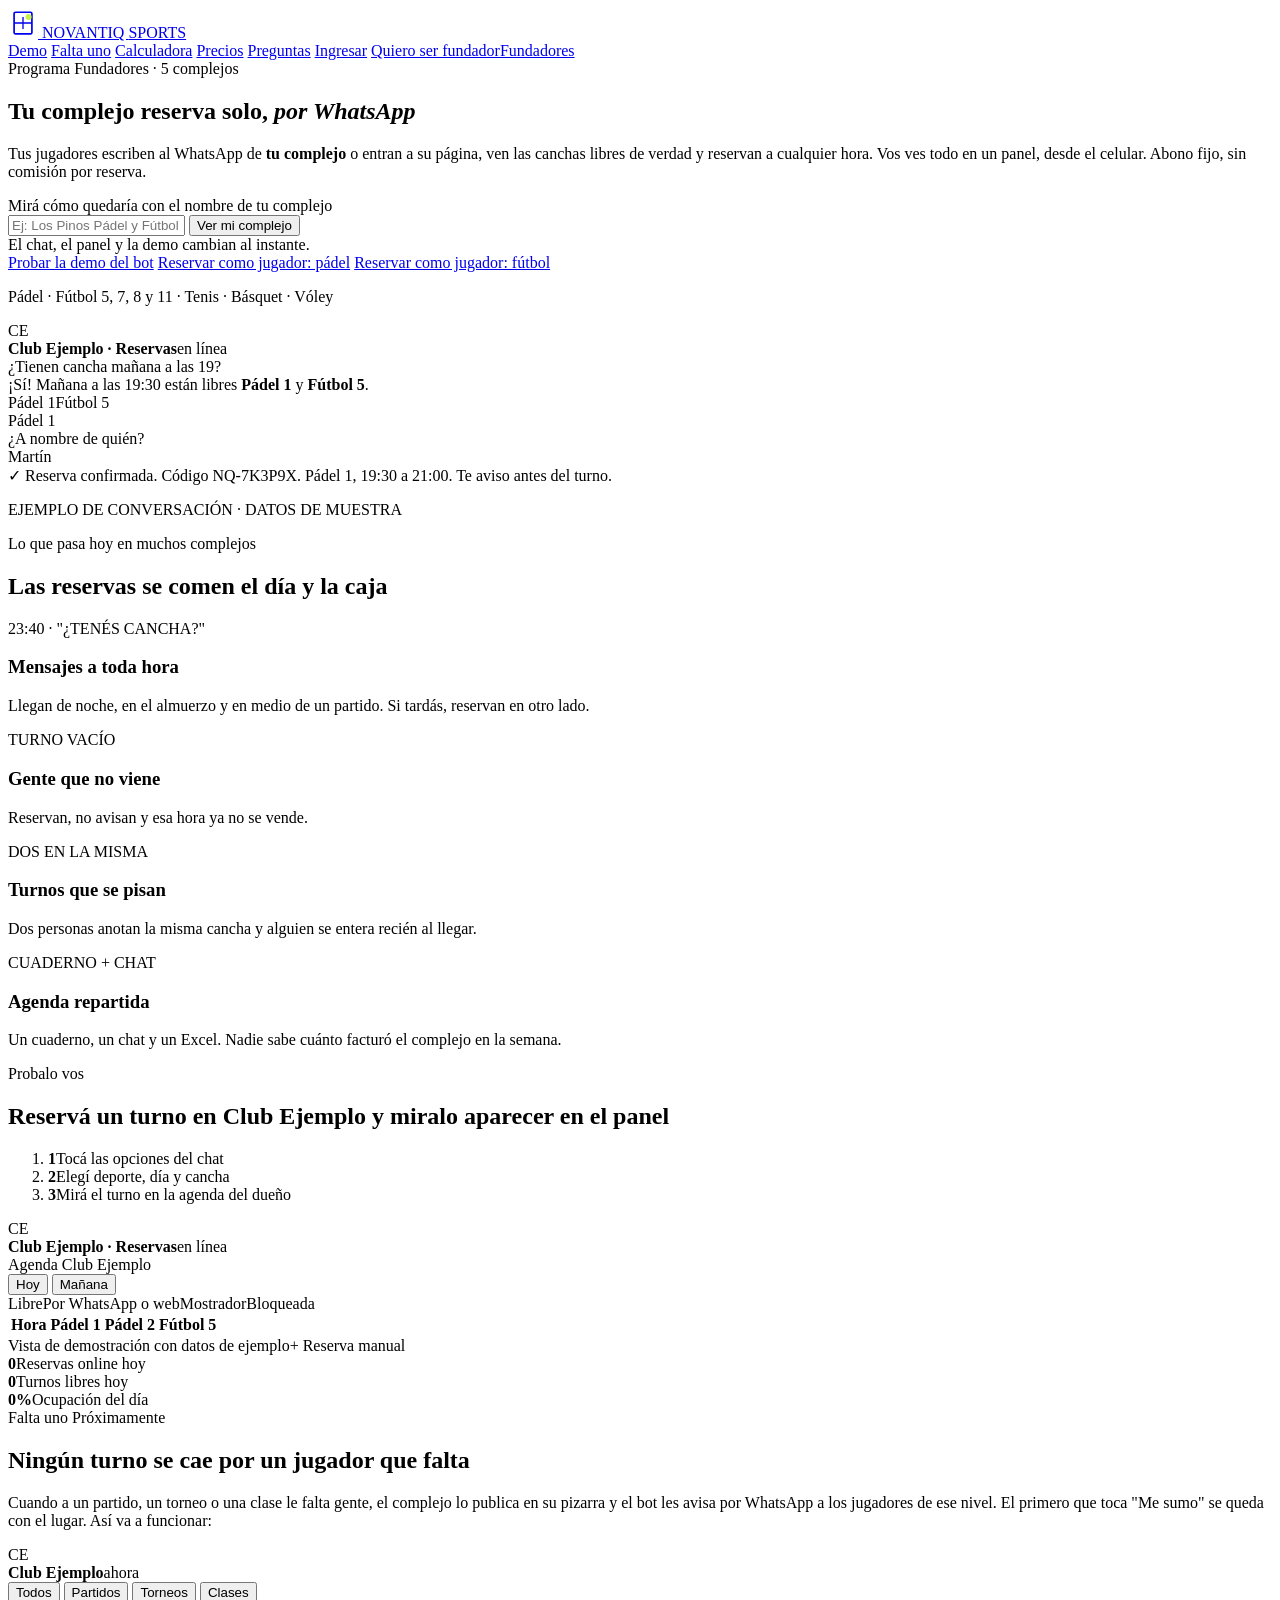
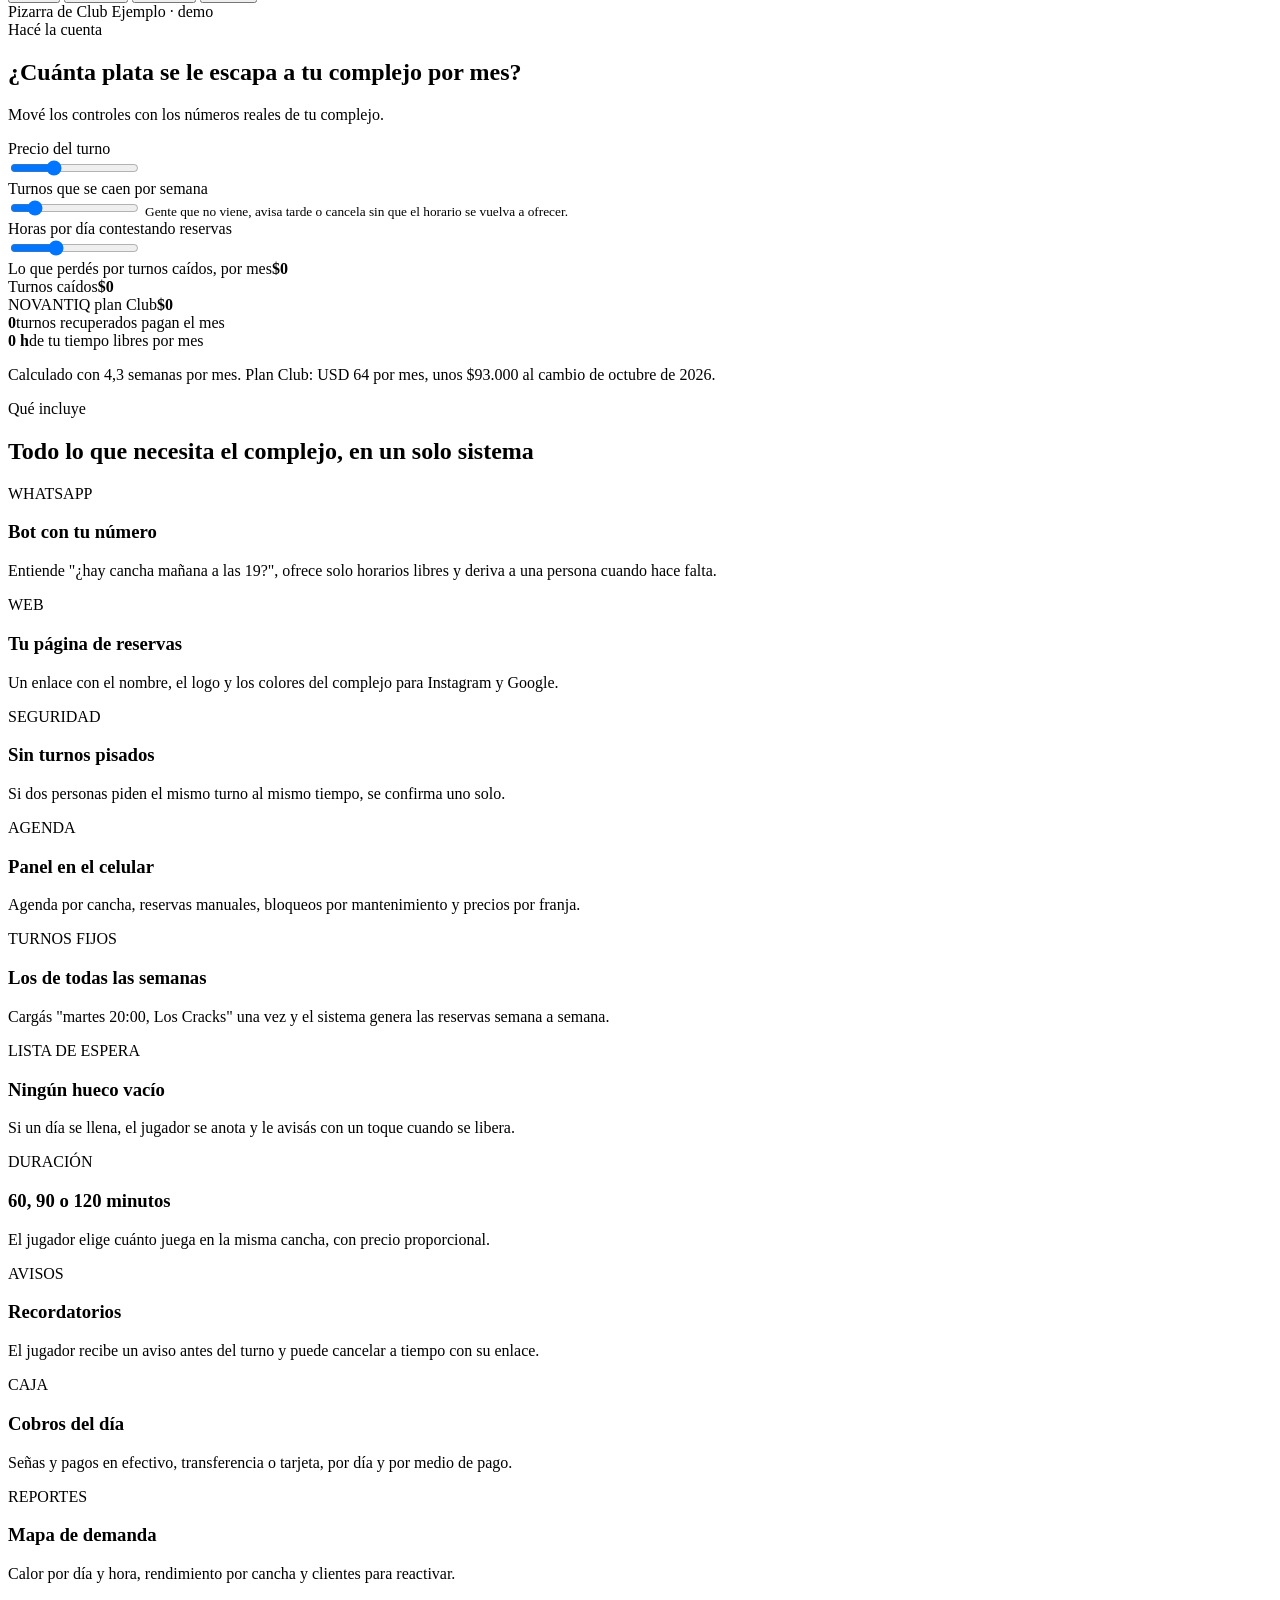
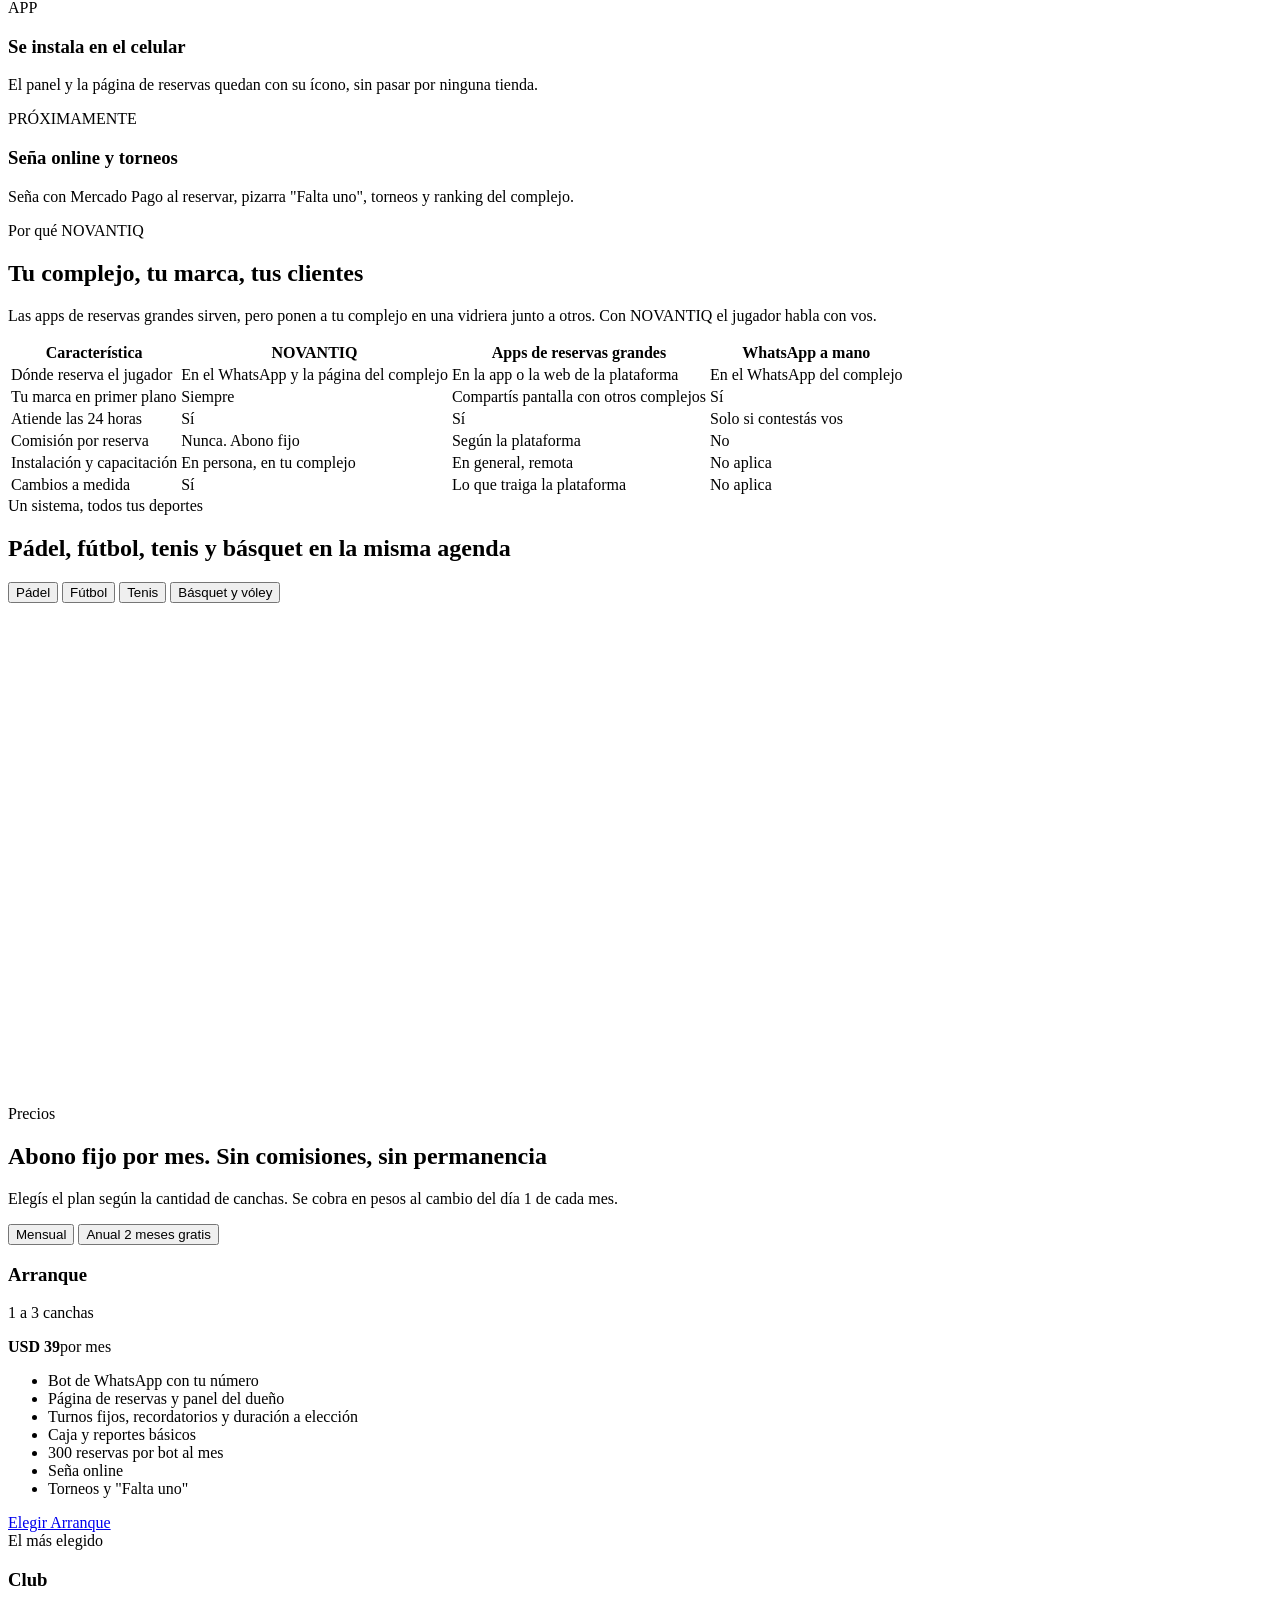
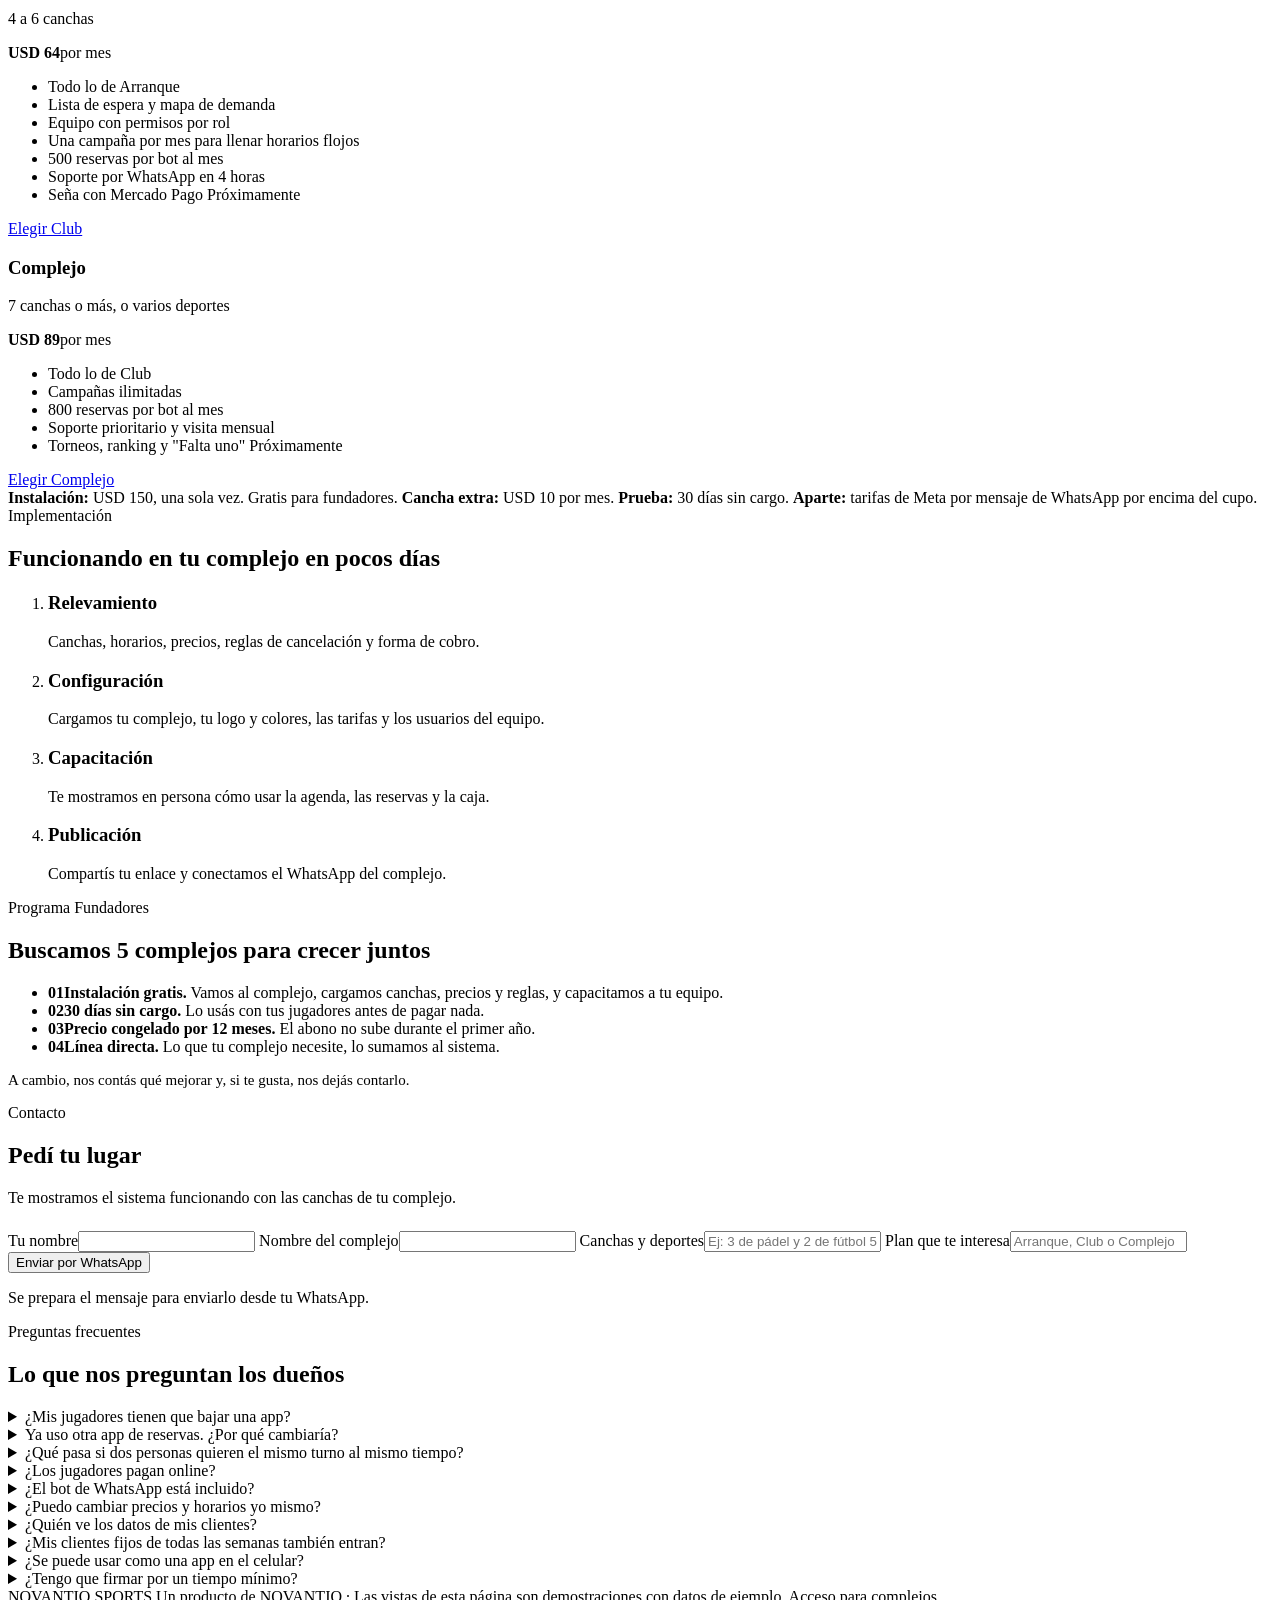
==== commit 50c782c5: "Landing: sumar turnos fijos, lista de espera, duración, reportes y app instalable Fuente en novantiq" ====
--- a/index.html
+++ b/index.html
@@ -209,10 +209,13 @@
       <div class="feat"><span class="tag">WEB</span><h3>Tu página de reservas</h3><p>Un enlace con el nombre, el logo y los colores del complejo para Instagram y Google.</p></div>
       <div class="feat"><span class="tag">SEGURIDAD</span><h3>Sin turnos pisados</h3><p>Si dos personas piden el mismo turno al mismo tiempo, se confirma uno solo.</p></div>
       <div class="feat"><span class="tag">AGENDA</span><h3>Panel en el celular</h3><p>Agenda por cancha, reservas manuales, bloqueos por mantenimiento y precios por franja.</p></div>
+      <div class="feat"><span class="tag">TURNOS FIJOS</span><h3>Los de todas las semanas</h3><p>Cargás "martes 20:00, Los Cracks" una vez y el sistema genera las reservas semana a semana.</p></div>
+      <div class="feat"><span class="tag">LISTA DE ESPERA</span><h3>Ningún hueco vacío</h3><p>Si un día se llena, el jugador se anota y le avisás con un toque cuando se libera.</p></div>
+      <div class="feat"><span class="tag">DURACIÓN</span><h3>60, 90 o 120 minutos</h3><p>El jugador elige cuánto juega en la misma cancha, con precio proporcional.</p></div>
       <div class="feat"><span class="tag">AVISOS</span><h3>Recordatorios</h3><p>El jugador recibe un aviso antes del turno y puede cancelar a tiempo con su enlace.</p></div>
-      <div class="feat"><span class="tag">CAJA</span><h3>Cobros y reportes</h3><p>Señas y pagos en efectivo, transferencia o tarjeta. Ocupación e ingresos exportables.</p></div>
-      <div class="feat"><span class="tag">CLIENTES</span><h3>Historial</h3><p>Quién reserva, cuántas veces vino y si faltó sin avisar.</p></div>
-      <div class="feat"><span class="tag">EQUIPO</span><h3>Permisos por rol</h3><p>Propietario, encargado y recepción, cada uno con su acceso.</p></div>
+      <div class="feat"><span class="tag">CAJA</span><h3>Cobros del día</h3><p>Señas y pagos en efectivo, transferencia o tarjeta, por día y por medio de pago.</p></div>
+      <div class="feat"><span class="tag">REPORTES</span><h3>Mapa de demanda</h3><p>Calor por día y hora, rendimiento por cancha y clientes para reactivar.</p></div>
+      <div class="feat"><span class="tag">APP</span><h3>Se instala en el celular</h3><p>El panel y la página de reservas quedan con su ícono, sin pasar por ninguna tienda.</p></div>
       <div class="feat"><span class="tag">PRÓXIMAMENTE</span><h3>Seña online y torneos</h3><p>Seña con Mercado Pago al reservar, pizarra "Falta uno", torneos y ranking del complejo.</p></div>
     </div>
   </div>
@@ -282,7 +285,7 @@
         <ul>
           <li>Bot de WhatsApp con tu número</li>
           <li>Página de reservas y panel del dueño</li>
-          <li>Recordatorios y turnos fijos</li>
+          <li>Turnos fijos, recordatorios y duración a elección</li>
           <li>Caja y reportes básicos</li>
           <li>300 reservas por bot al mes</li>
           <li class="off">Seña online</li>
@@ -296,7 +299,7 @@
         <div><div class="price"><b data-m="64" data-a="640">USD 64</b><span data-per>por mes</span></div><p class="price-sub" data-sub-a="Equivale a USD 53,30 por mes"></p></div>
         <ul>
           <li>Todo lo de Arranque</li>
-          <li>Reportes completos y exportación</li>
+          <li>Lista de espera y mapa de demanda</li>
           <li>Equipo con permisos por rol</li>
           <li>Una campaña por mes para llenar horarios flojos</li>
           <li>500 reservas por bot al mes</li>
@@ -389,6 +392,8 @@
       <details><summary>¿El bot de WhatsApp está incluido?</summary><p>Sí, en todos los planes. Para que funcione con tu número hay que habilitarlo en WhatsApp Business Platform. Meta cobra por mensaje; cada plan incluye un cupo de reservas por bot y lo que pase de ese cupo se cobra al costo.</p></details>
       <details><summary>¿Puedo cambiar precios y horarios yo mismo?</summary><p>Sí, desde el panel. Los cambios no modifican las reservas ya confirmadas: si un cambio afecta turnos futuros, el sistema te avisa antes de aplicarlo.</p></details>
       <details><summary>¿Quién ve los datos de mis clientes?</summary><p>Solo tu equipo. NOVANTIQ accede únicamente si vos lo autorizás, por tiempo limitado y con registro de auditoría.</p></details>
+      <details><summary>¿Mis clientes fijos de todas las semanas también entran?</summary><p>Sí. Cargás el turno fijo una vez (por ejemplo, "martes 20:00, Los Cracks") y el sistema genera las reservas semana a semana, respetando bloqueos y feriados.</p></details>
+      <details><summary>¿Se puede usar como una app en el celular?</summary><p>Sí. El panel y la página de reservas de tu complejo se instalan desde el navegador y quedan con su ícono, sin pasar por ninguna tienda de aplicaciones.</p></details>
       <details><summary>¿Tengo que firmar por un tiempo mínimo?</summary><p>No. El abono es mes a mes. Si te vas, te entregamos tus datos para que no pierdas nada.</p></details>
     </div>
   </div>
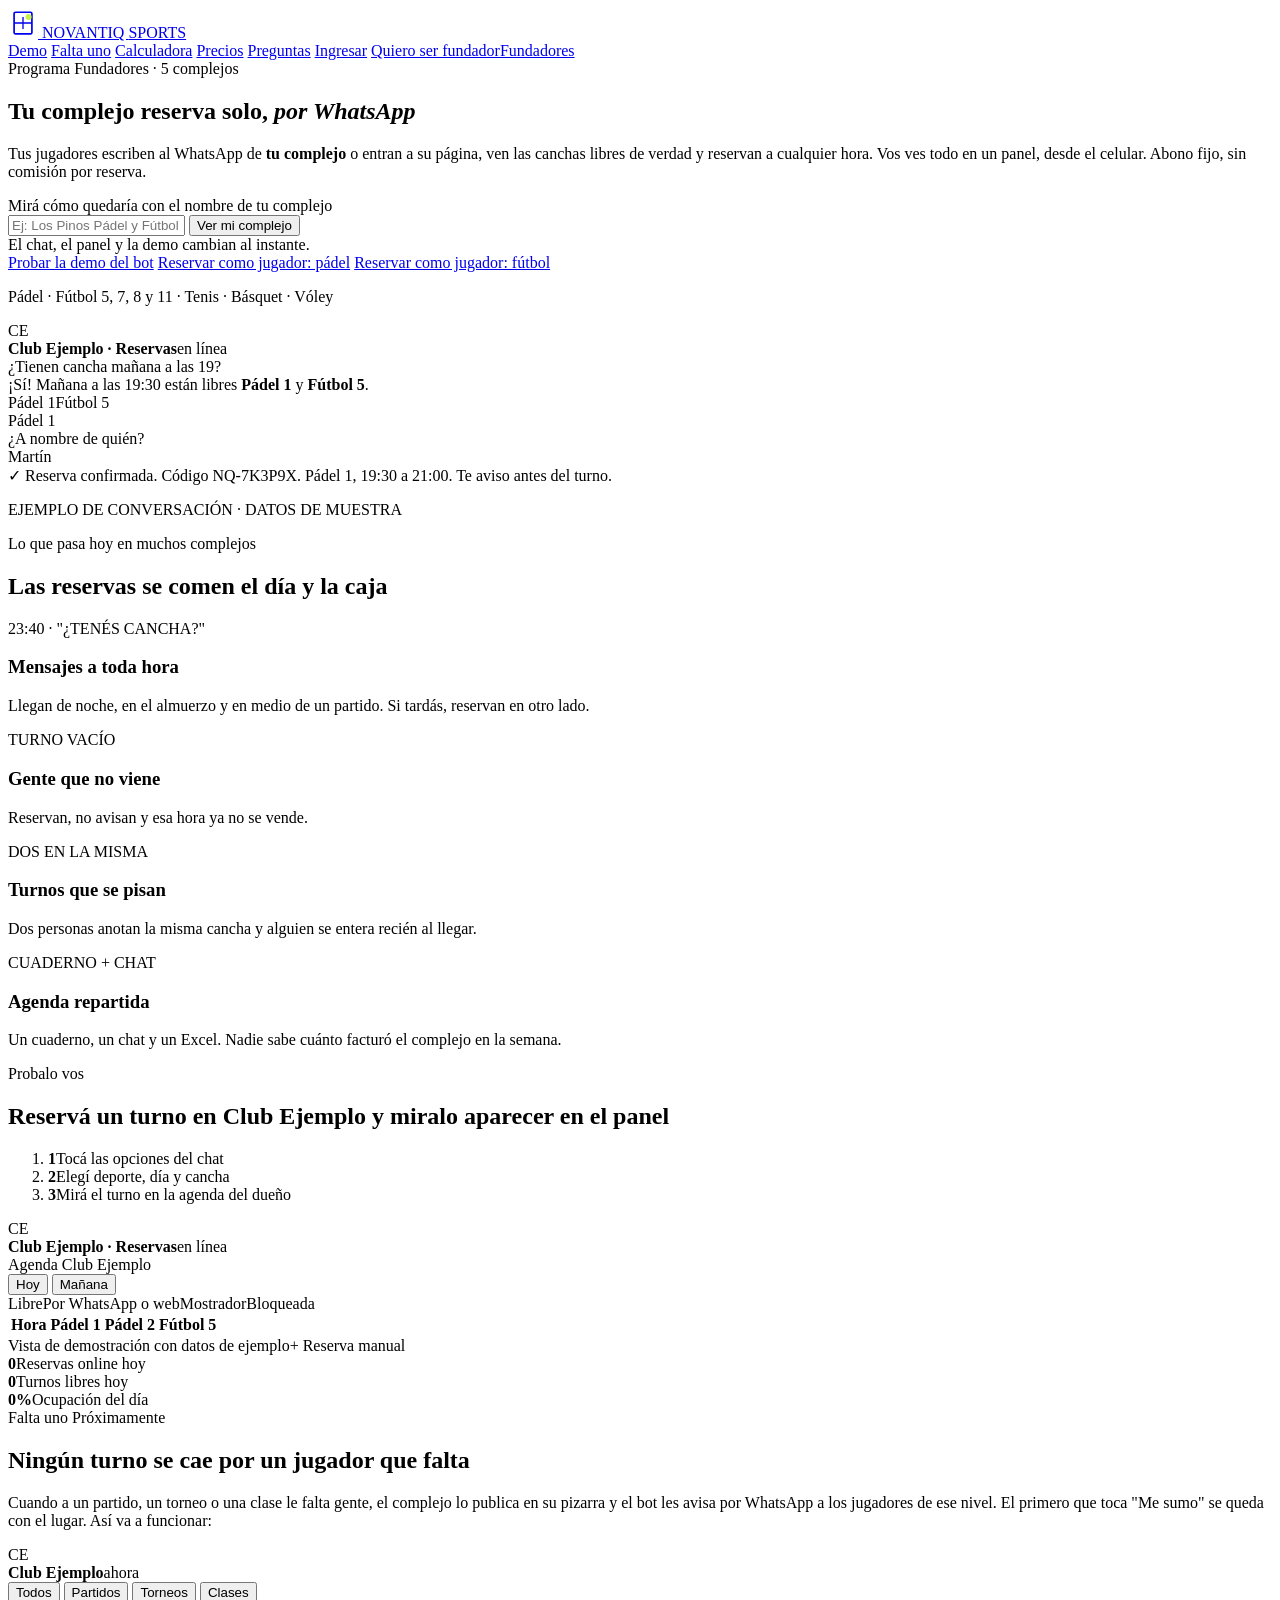
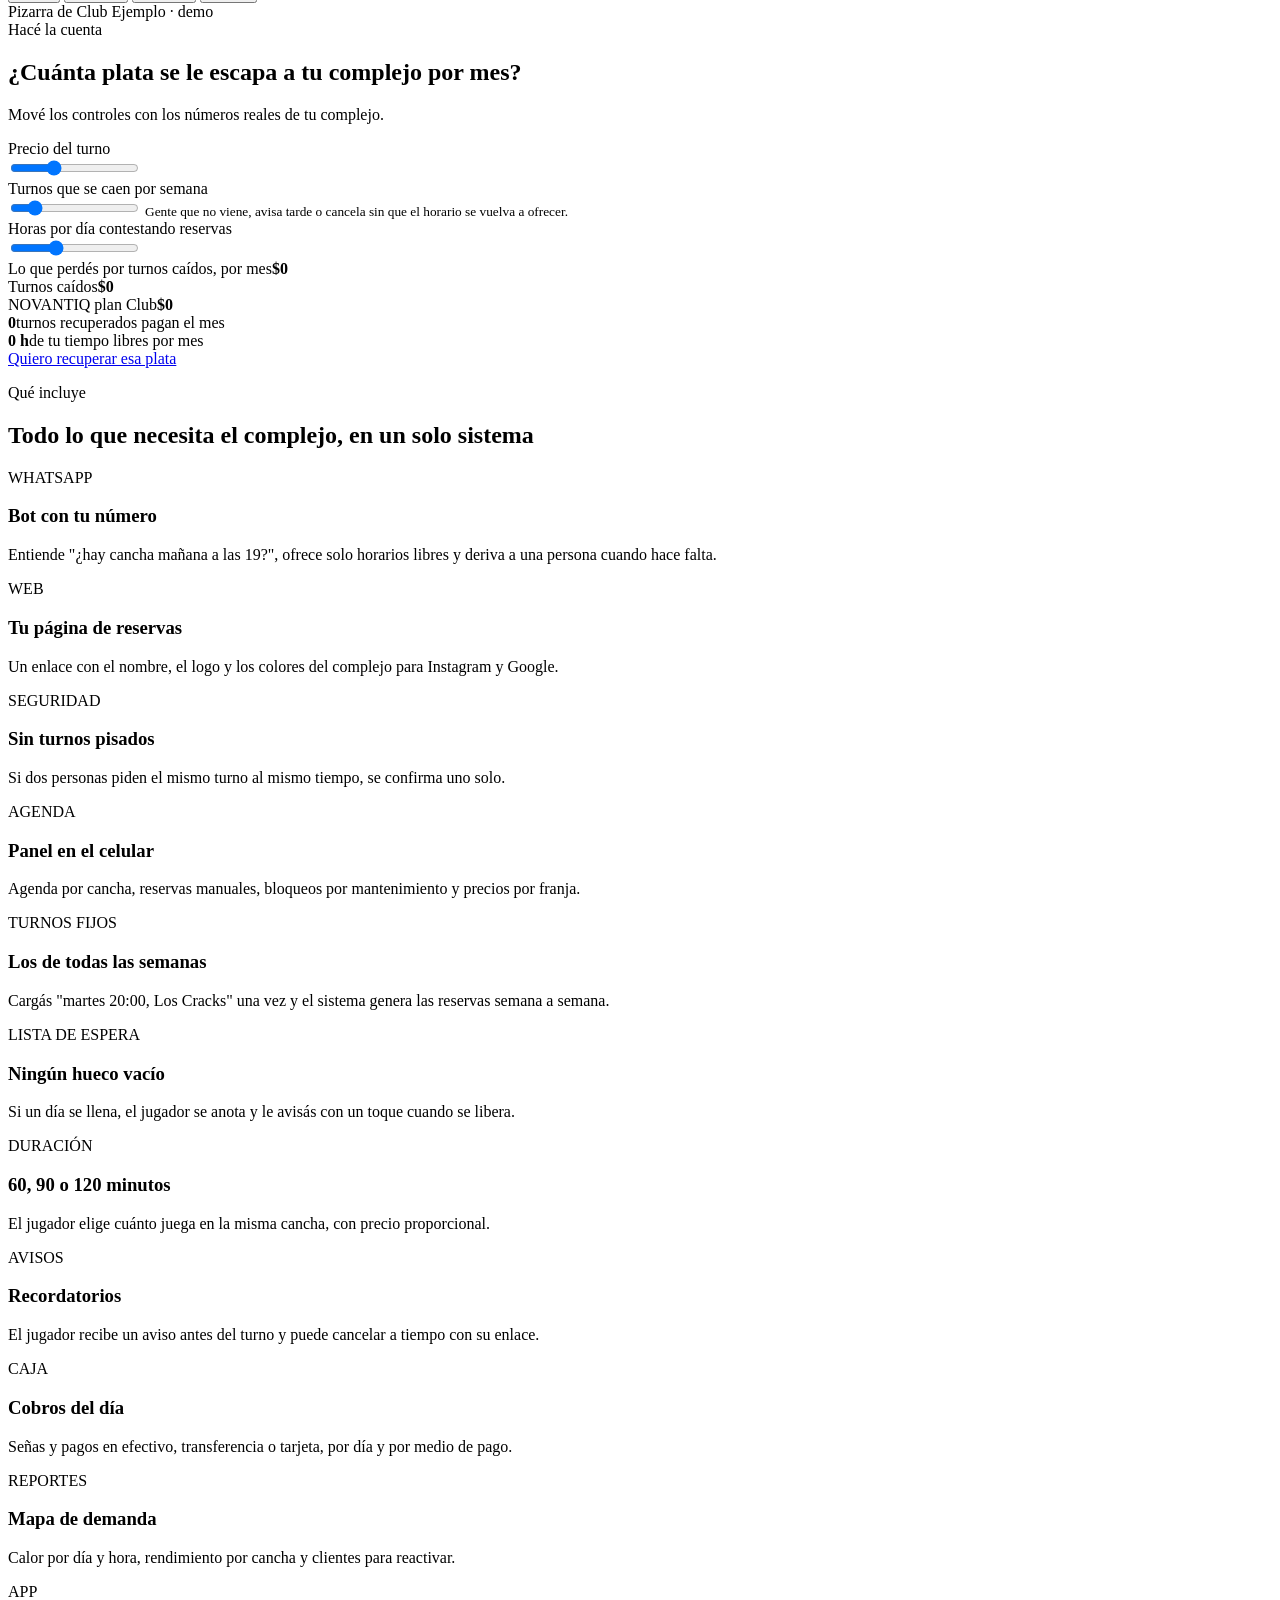
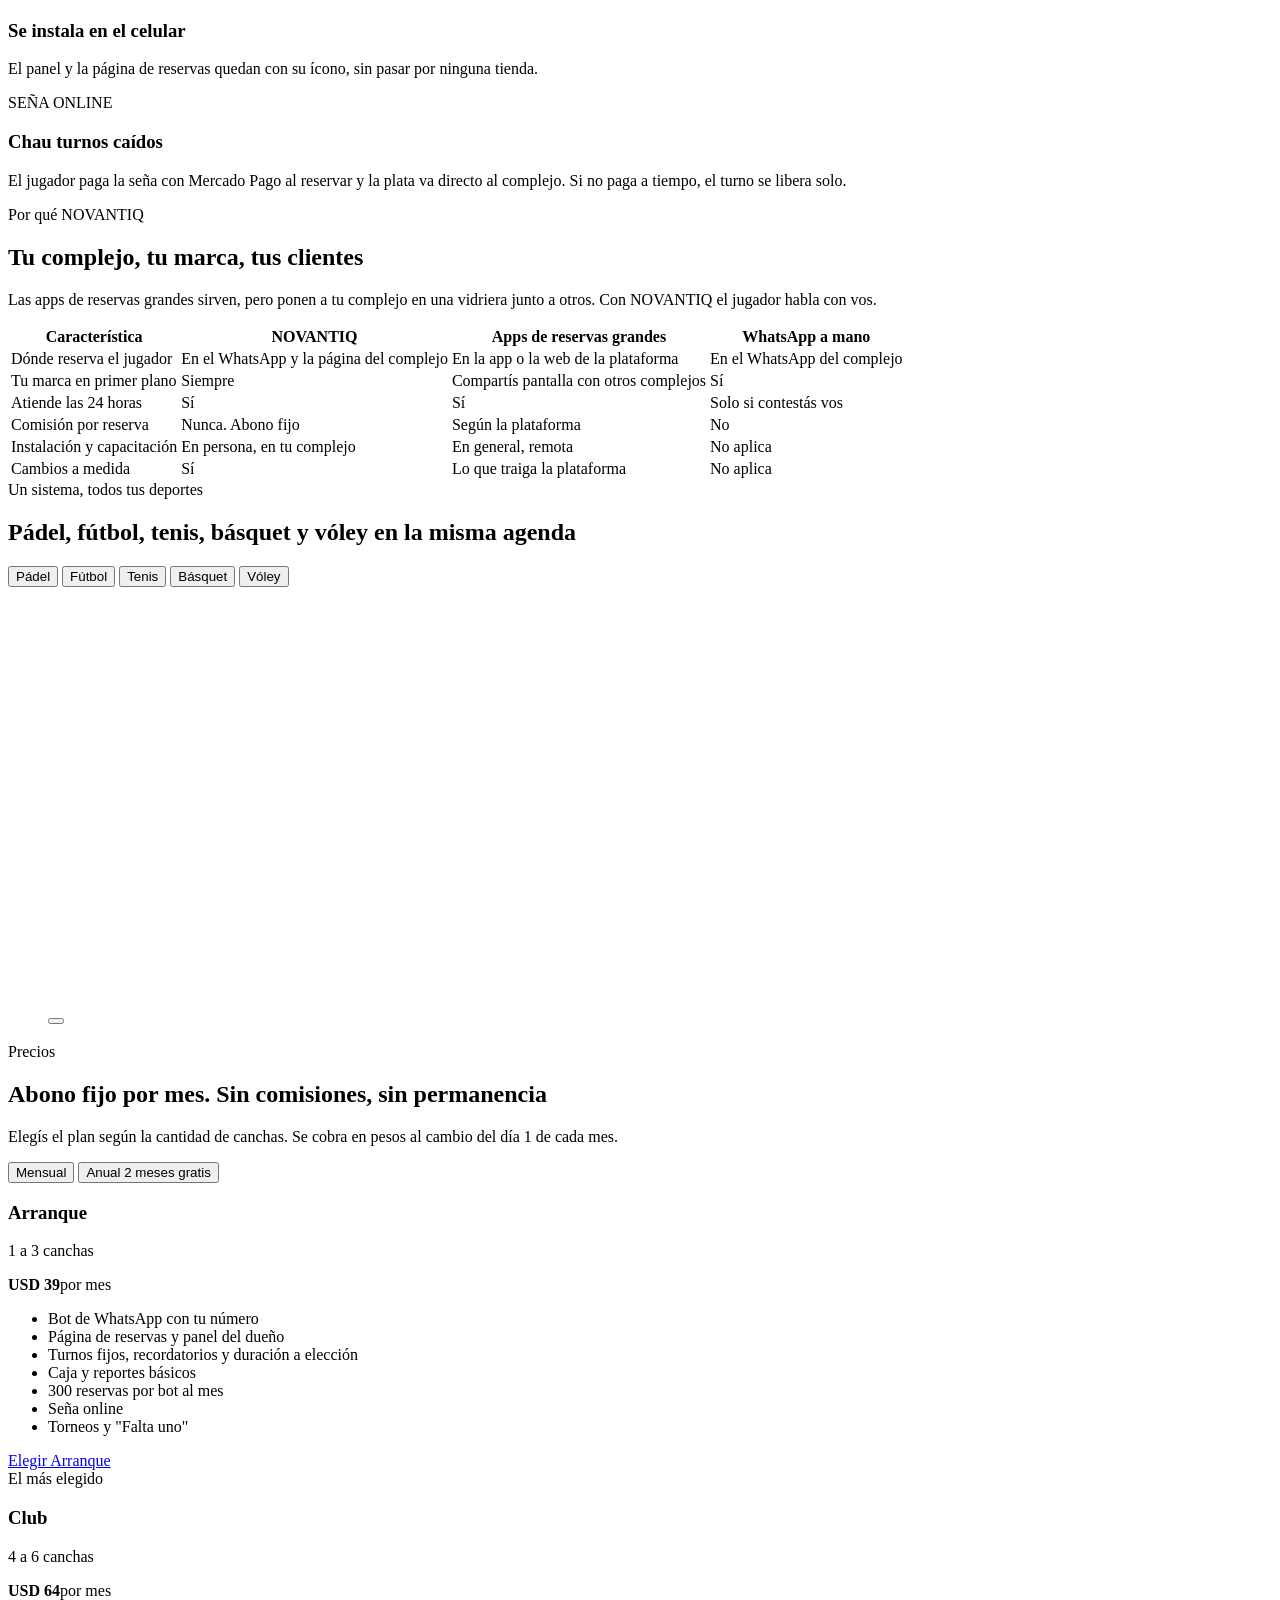
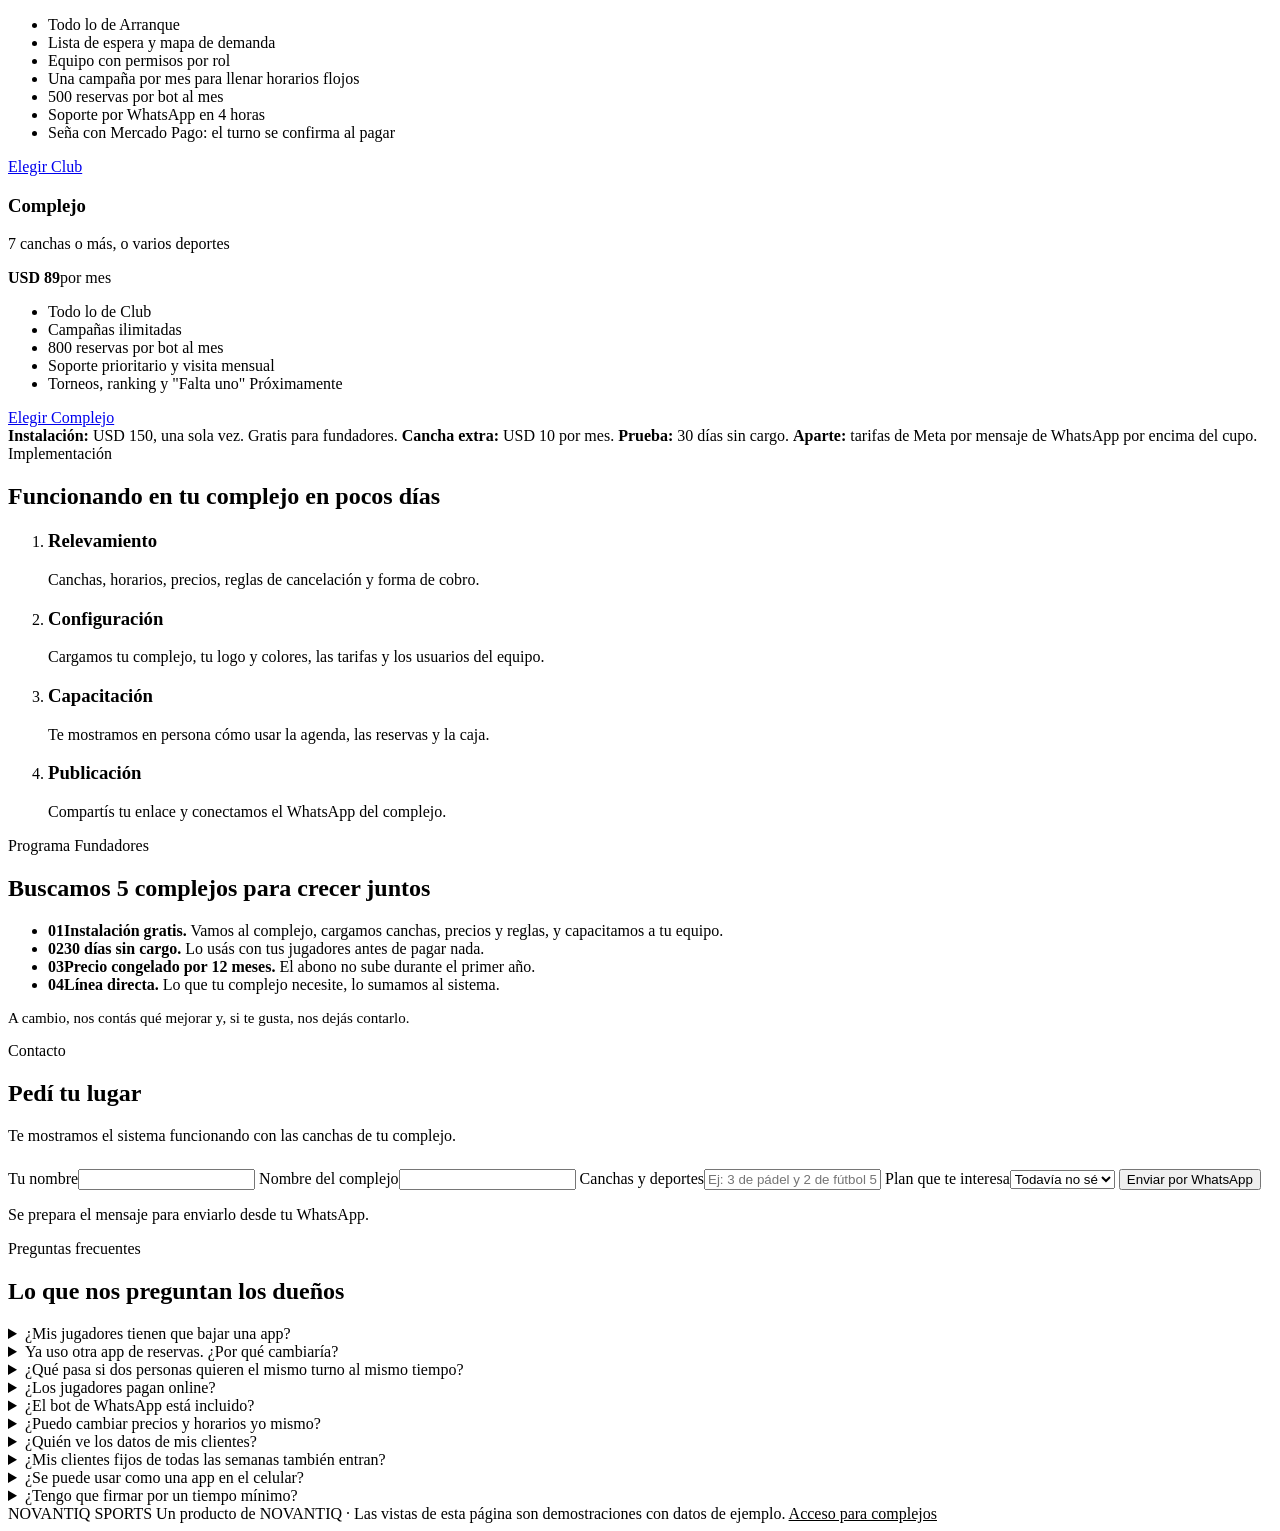
==== commit 93b9a4b9: "Actualizar la demo: mini partidos con cámara de TV, vóley y seña simulada Build de GitHub Pages desd" ====
--- a/index.html
+++ b/index.html
@@ -8,12 +8,22 @@
   <meta property="og:title" content="NOVANTIQ SPORTS — Tu complejo reserva solo, por WhatsApp">
   <meta property="og:description" content="Disponibilidad real, sin turnos pisados y con todo el control desde el celular. Abono fijo, sin comisión por reserva.">
   <meta property="og:type" content="website">
+  <meta property="og:locale" content="es_AR">
+  <!-- La URL absoluta sale de VITE_PUBLIC_SITE_URL al compilar (WhatsApp y Facebook la necesitan completa). -->
+  <meta property="og:image" content="%VITE_PUBLIC_SITE_URL%/og.png">
+  <meta property="og:image:width" content="1200">
+  <meta property="og:image:height" content="630">
+  <meta property="og:image:alt" content="NOVANTIQ SPORTS: tu complejo reserva solo, por WhatsApp">
+  <meta name="twitter:card" content="summary_large_image">
   <meta name="theme-color" content="#0B1F2A">
+  <link rel="apple-touch-icon" href="/novantiq-sports-demo/icons/apple-touch-icon.png">
   <link rel="icon" href="data:image/svg+xml,%3Csvg xmlns='http://www.w3.org/2000/svg' viewBox='0 0 32 32'%3E%3Crect width='32' height='32' rx='7' fill='%230B1F2A'/%3E%3Crect x='7' y='5' width='18' height='22' rx='1.5' fill='none' stroke='%23EAF2F0' stroke-width='1.8'/%3E%3Cpath d='M7 16h18M16 9.5v13' stroke='%23EAF2F0' stroke-width='1.4'/%3E%3Ccircle cx='21.5' cy='10' r='3' fill='%23C8F048'/%3E%3C/svg%3E">
   <link rel="preconnect" href="https://fonts.googleapis.com">
   <link rel="preconnect" href="https://fonts.gstatic.com" crossorigin>
   <link rel="stylesheet" href="https://fonts.googleapis.com/css2?family=Archivo:wdth,wght@62..125,500..900&family=Figtree:wght@400;500;600;700&family=JetBrains+Mono:wght@500;700&display=swap">
-  <link rel="stylesheet" crossorigin href="/novantiq-sports-demo/assets/landing-6b359d8d.css">
+  <script type="module" crossorigin src="/novantiq-sports-demo/assets/index-CIJhBIgd.js"></script>
+  <link rel="modulepreload" crossorigin href="/novantiq-sports-demo/assets/ui-DZUkhcmO.js">
+  <link rel="stylesheet" crossorigin href="/novantiq-sports-demo/assets/index-DuSWrKkp.css">
 </head>
 <body>
 <header class="nav">
@@ -120,7 +130,7 @@
               <tbody id="agenda-body"></tbody>
             </table>
           </div>
-          <div class="mock-foot"><span>Vista de demostración con datos de ejemplo</span><span class="fab">+ Reserva manual</span></div>
+          <div class="mock-foot"><span>Vista de demostración con datos de ejemplo</span><span class="fab">+ Reserva manual</span><button class="back-chat" id="back-chat" type="button" hidden>↑ Volver al chat</button></div>
         </div>
         <div class="stats" aria-live="polite">
           <div class="stat"><b id="st-res">0</b><span>Reservas online hoy</span></div>
@@ -192,7 +202,8 @@
           <div><b id="r-turnos">0</b><span>turnos recuperados pagan el mes</span></div>
           <div><b id="r-hs">0 h</b><span>de tu tiempo libres por mes</span></div>
         </div>
-        <p class="calc-note">Calculado con 4,3 semanas por mes. Plan Club: USD 64 por mes, unos $93.000 al cambio de octubre de 2026.</p>
+        <a class="btn btn-ball calc-cta" id="calc-cta" href="#fundadores">Quiero recuperar esa plata</a>
+        <p class="calc-note" id="calc-note"></p>
       </div>
     </div>
   </div>
@@ -216,7 +227,7 @@
       <div class="feat"><span class="tag">CAJA</span><h3>Cobros del día</h3><p>Señas y pagos en efectivo, transferencia o tarjeta, por día y por medio de pago.</p></div>
       <div class="feat"><span class="tag">REPORTES</span><h3>Mapa de demanda</h3><p>Calor por día y hora, rendimiento por cancha y clientes para reactivar.</p></div>
       <div class="feat"><span class="tag">APP</span><h3>Se instala en el celular</h3><p>El panel y la página de reservas quedan con su ícono, sin pasar por ninguna tienda.</p></div>
-      <div class="feat"><span class="tag">PRÓXIMAMENTE</span><h3>Seña online y torneos</h3><p>Seña con Mercado Pago al reservar, pizarra "Falta uno", torneos y ranking del complejo.</p></div>
+      <div class="feat"><span class="tag">SEÑA ONLINE</span><h3>Chau turnos caídos</h3><p>El jugador paga la seña con Mercado Pago al reservar y la plata va directo al complejo. Si no paga a tiempo, el turno se libera solo.</p></div>
     </div>
   </div>
 </section>
@@ -248,16 +259,21 @@
   <div class="wrap">
     <div class="head">
       <span class="eyebrow">Un sistema, todos tus deportes</span>
-      <h2>Pádel, fútbol, tenis y básquet en la misma agenda</h2>
+      <h2>Pádel, fútbol, tenis, básquet y vóley en la misma agenda</h2>
     </div>
     <div class="sports-tabs" role="tablist" aria-label="Deportes">
-      <button role="tab" id="sp-padel" aria-selected="true" data-sport="padel">Pádel</button>
-      <button role="tab" id="sp-futbol" aria-selected="false" data-sport="futbol">Fútbol</button>
-      <button role="tab" id="sp-tenis" aria-selected="false" data-sport="tenis">Tenis</button>
-      <button role="tab" id="sp-basquet" aria-selected="false" data-sport="basquet">Básquet y vóley</button>
-    </div>
-    <div class="sport-panel" role="tabpanel" aria-live="polite">
-      <canvas id="court-canvas" width="360" height="480" aria-hidden="true"></canvas>
+      <button role="tab" id="sp-padel" aria-selected="true" data-sport="padel" aria-controls="sport-panel">Pádel</button>
+      <button role="tab" id="sp-futbol" aria-selected="false" data-sport="futbol" aria-controls="sport-panel">Fútbol</button>
+      <button role="tab" id="sp-tenis" aria-selected="false" data-sport="tenis" aria-controls="sport-panel">Tenis</button>
+      <button role="tab" id="sp-basquet" aria-selected="false" data-sport="basquet" aria-controls="sport-panel">Básquet</button>
+      <button role="tab" id="sp-voley" aria-selected="false" data-sport="voley" aria-controls="sport-panel">Vóley</button>
+    </div>
+    <div class="sport-panel" id="sport-panel" role="tabpanel" aria-labelledby="sp-padel">
+      <figure class="court-fig">
+        <div class="court-box"><canvas id="court-canvas" width="300" height="400" aria-hidden="true"></canvas></div>
+        <figcaption class="court-cap"><span id="court-cap" aria-hidden="true"></span>
+          <button class="court-pause" id="court-pause" type="button" aria-pressed="false" aria-label="Pausar la animación"><i></i></button></figcaption>
+      </figure>
       <div>
         <h3 id="sp-title"></h3>
         <ul id="sp-list"></ul>
@@ -304,7 +320,7 @@
           <li>Una campaña por mes para llenar horarios flojos</li>
           <li>500 reservas por bot al mes</li>
           <li>Soporte por WhatsApp en 4 horas</li>
-          <li>Seña con Mercado Pago <span class="tag-soon">Próximamente</span></li>
+          <li>Seña con Mercado Pago: el turno se confirma al pagar</li>
         </ul>
         <a class="btn btn-dark plan-cta" data-plan="Club" href="#fundadores">Elegir Club</a>
       </div>
@@ -350,7 +366,8 @@
     <div class="founder-box">
       <span class="eyebrow" style="color:var(--ball)">Programa Fundadores</span>
       <h2>Buscamos 5 complejos para crecer juntos</h2>
-      <div class="seats" aria-label="5 lugares en el programa"><i></i><i></i><i></i><i></i><i></i></div>
+      <!-- Cuando se sume un complejo, subí data-taken (lugares ocupados de 5). -->
+      <div class="seats-row"><div class="seats" id="seats" data-total="5" data-taken="0" role="img"></div><p class="seats-text" id="seats-text"></p></div>
       <ul class="founder-list">
         <li><b>01</b><span><strong>Instalación gratis.</strong> Vamos al complejo, cargamos canchas, precios y reglas, y capacitamos a tu equipo.</span></li>
         <li><b>02</b><span><strong>30 días sin cargo.</strong> Lo usás con tus jugadores antes de pagar nada.</span></li>
@@ -369,7 +386,7 @@
         <label class="f" for="f-nombre">Tu nombre<input class="t" id="f-nombre" name="nombre" required autocomplete="name"></label>
         <label class="f" for="f-club">Nombre del complejo<input class="t" id="f-club" name="club" required></label>
         <label class="f" for="f-canchas">Canchas y deportes<input class="t" id="f-canchas" name="canchas" placeholder="Ej: 3 de pádel y 2 de fútbol 5"></label>
-        <label class="f" for="f-plan">Plan que te interesa<input class="t" id="f-plan" name="plan" placeholder="Arranque, Club o Complejo"></label>
+        <label class="f" for="f-plan">Plan que te interesa<select class="t" id="f-plan" name="plan"><option value="">Todavía no sé</option><option>Arranque</option><option>Club</option><option>Complejo</option></select></label>
         <button class="btn btn-ball" type="submit">Enviar por WhatsApp</button>
         <p class="form-out" id="form-out" aria-live="polite">Se prepara el mensaje para enviarlo desde tu WhatsApp.</p>
       </form>
@@ -388,7 +405,7 @@
       <details><summary>¿Mis jugadores tienen que bajar una app?</summary><p>No. Reservan escribiendo al WhatsApp del complejo o desde su página de reservas, en el navegador del celular. Vos tampoco instalás nada: el panel funciona en el celular o la computadora.</p></details>
       <details><summary>Ya uso otra app de reservas. ¿Por qué cambiaría?</summary><p>Porque con NOVANTIQ el jugador reserva en tu WhatsApp y tu página, con tu marca, y no en una plataforma donde también ve a otros complejos. Pagás un abono fijo, sin comisión por reserva, y te atiende alguien que conoce tu complejo.</p></details>
       <details><summary>¿Qué pasa si dos personas quieren el mismo turno al mismo tiempo?</summary><p>Solo una reserva se confirma. La otra persona recibe un aviso de que el horario ya no está disponible y puede elegir otro.</p></details>
-      <details><summary>¿Los jugadores pagan online?</summary><p>Hoy el pago se hace en el complejo y lo registrás en la caja del panel. La seña online con Mercado Pago está planificada para una próxima etapa; cuando esté lista, la plata irá directo a la cuenta del complejo.</p></details>
+      <details><summary>¿Los jugadores pagan online?</summary><p>Si querés, sí: activás la seña con Mercado Pago (por ejemplo, el 30 %) y el turno se confirma recién cuando el jugador la paga. La plata va directo a la cuenta de Mercado Pago del complejo, y si no paga a tiempo el horario se libera solo. El saldo se cobra en el complejo y lo registrás en la caja del panel.</p></details>
       <details><summary>¿El bot de WhatsApp está incluido?</summary><p>Sí, en todos los planes. Para que funcione con tu número hay que habilitarlo en WhatsApp Business Platform. Meta cobra por mensaje; cada plan incluye un cupo de reservas por bot y lo que pase de ese cupo se cobra al costo.</p></details>
       <details><summary>¿Puedo cambiar precios y horarios yo mismo?</summary><p>Sí, desde el panel. Los cambios no modifican las reservas ya confirmadas: si un cambio afecta turnos futuros, el sistema te avisa antes de aplicarlo.</p></details>
       <details><summary>¿Quién ve los datos de mis clientes?</summary><p>Solo tu equipo. NOVANTIQ accede únicamente si vos lo autorizás, por tiempo limitado y con registro de auditoría.</p></details>
@@ -407,6 +424,5 @@
     <a href="acceso.html" style="color:var(--on-court)">Acceso para complejos</a>
   </div>
 </footer>
-<script type="module" crossorigin src="/novantiq-sports-demo/assets/landing-54a2c090.js"></script>
 </body>
 </html>
